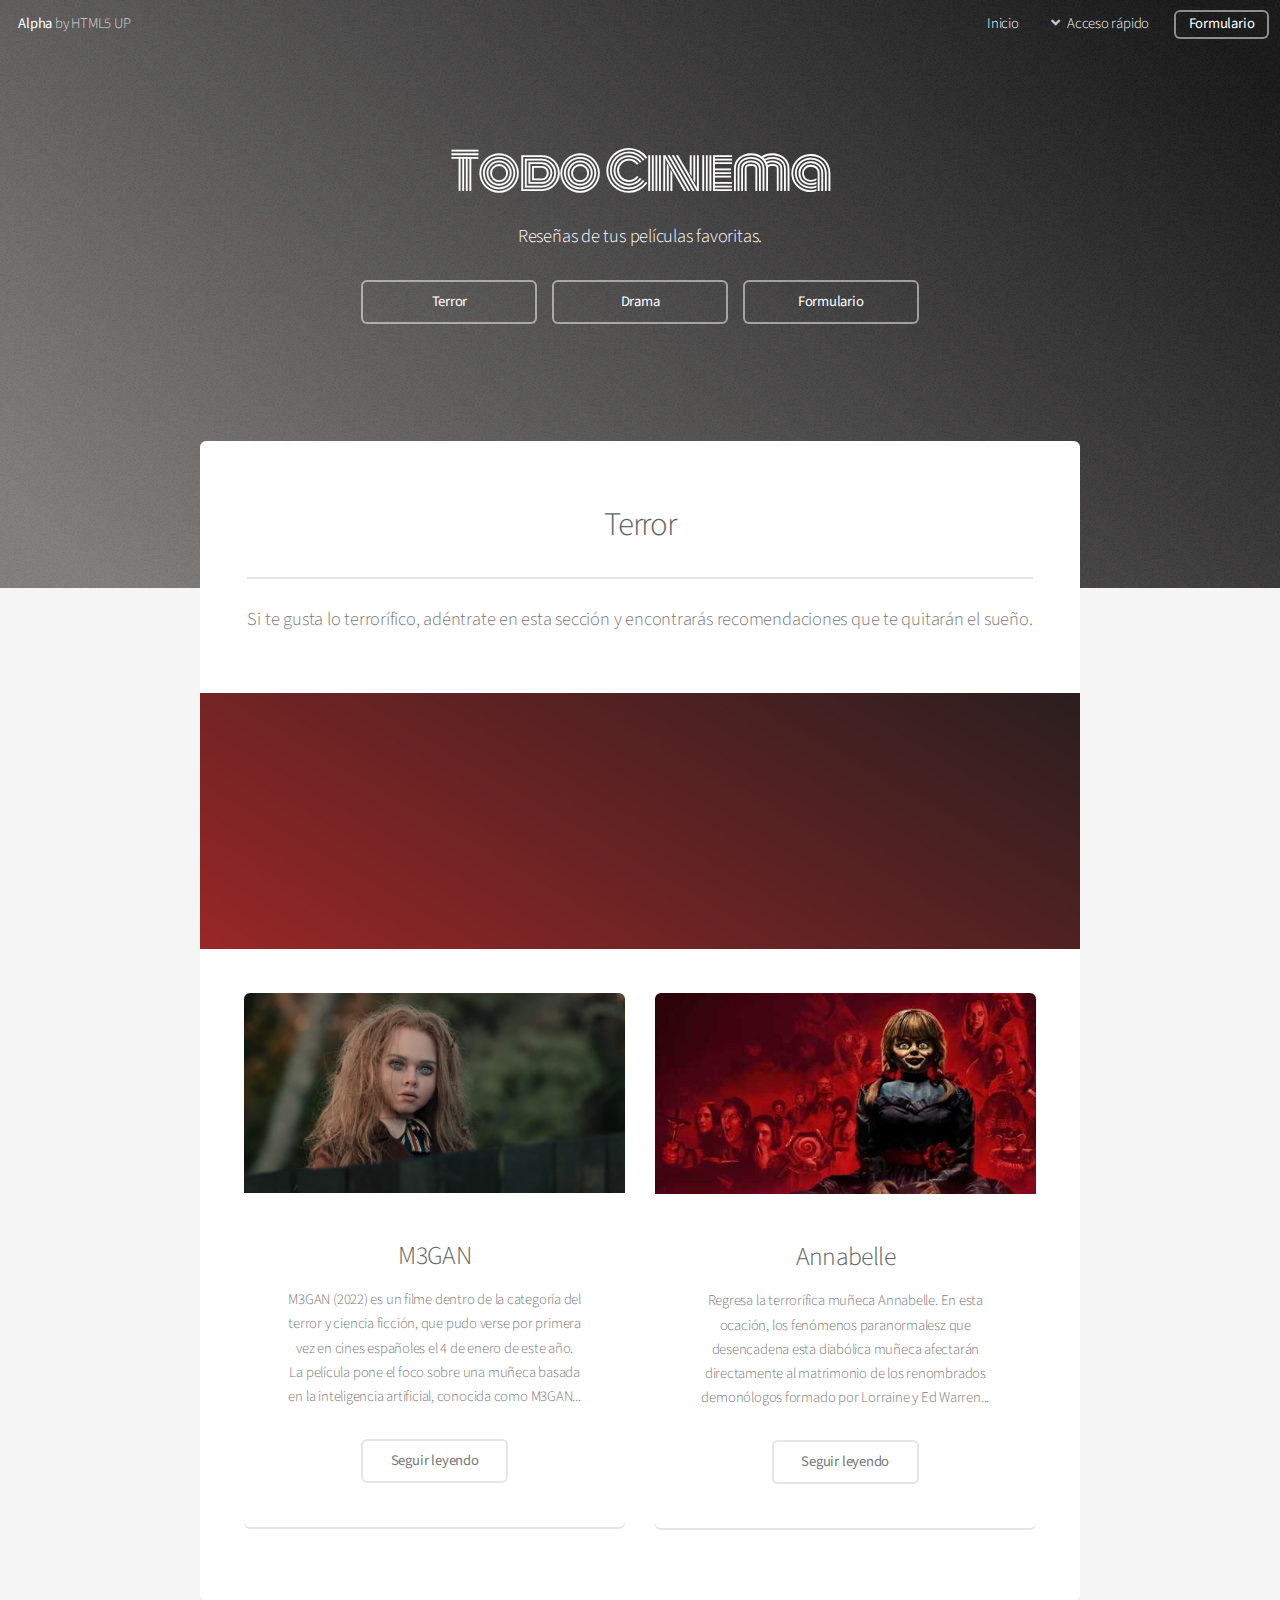
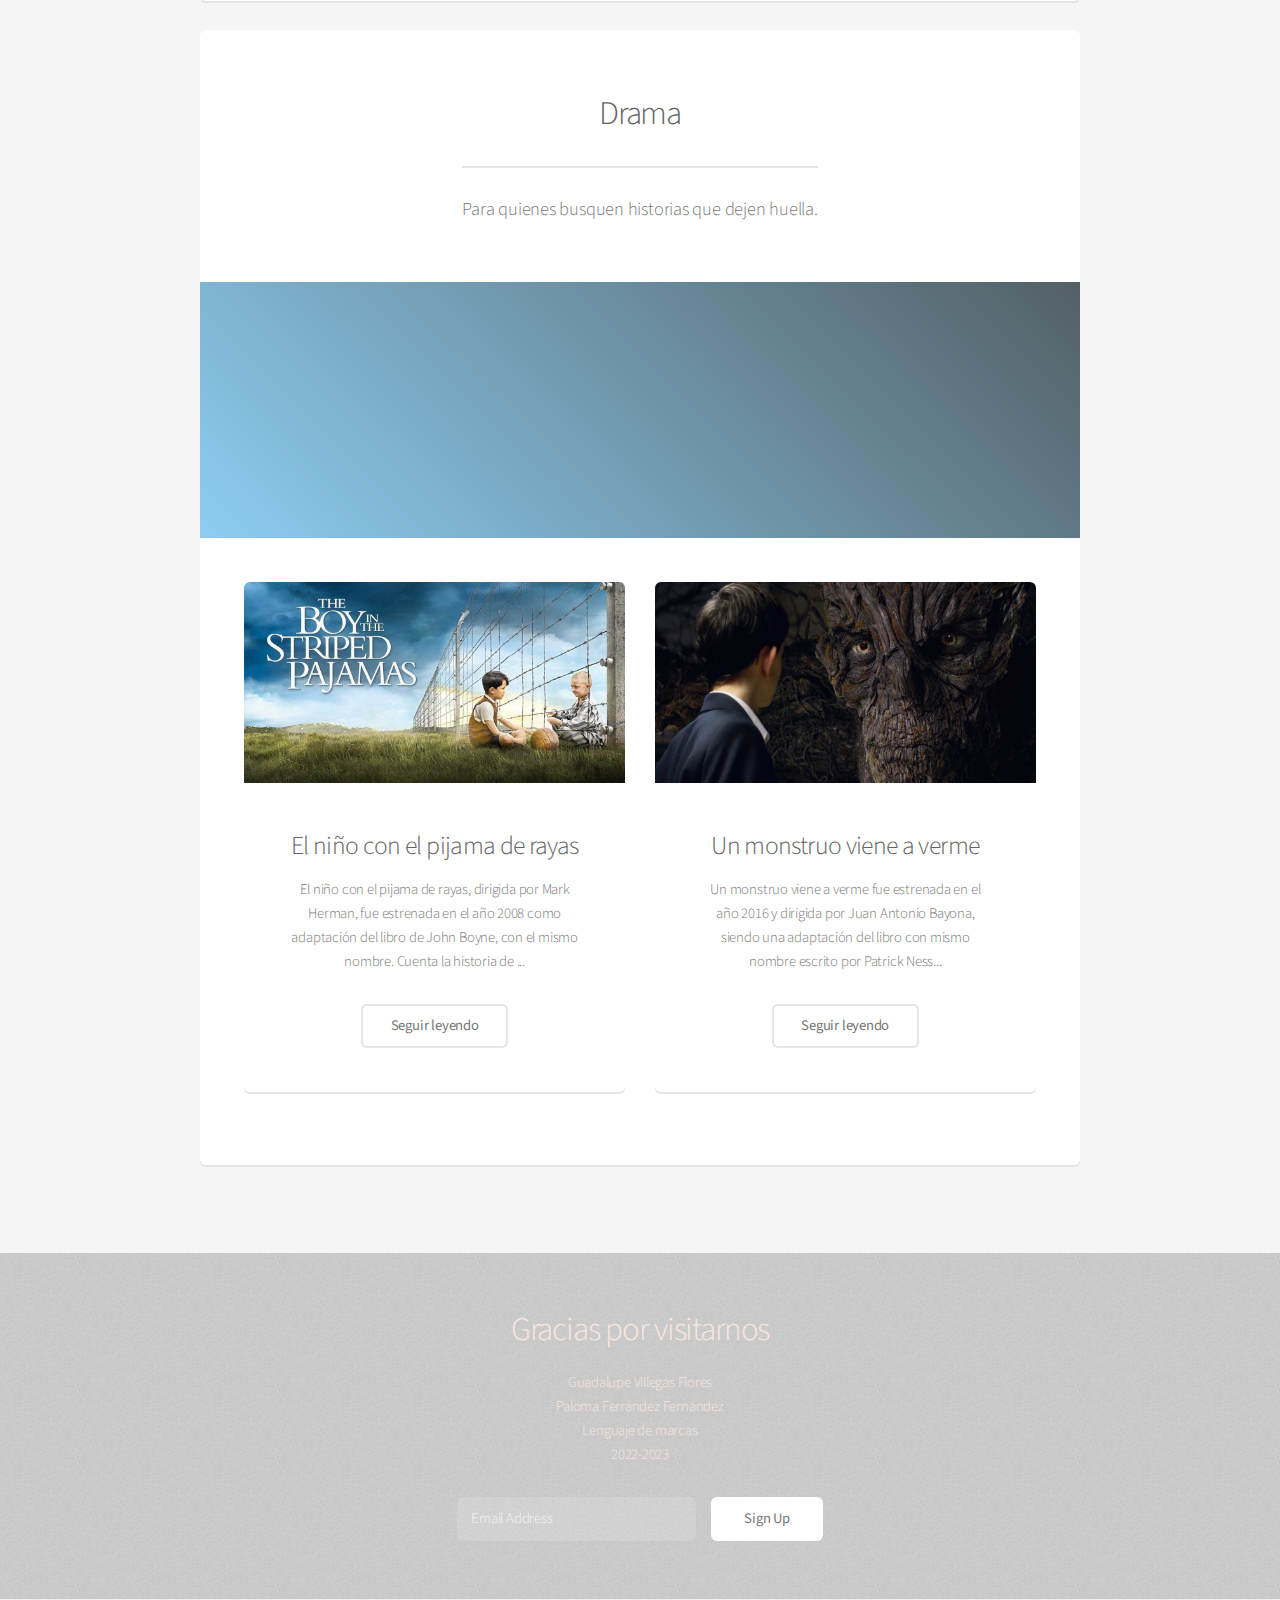
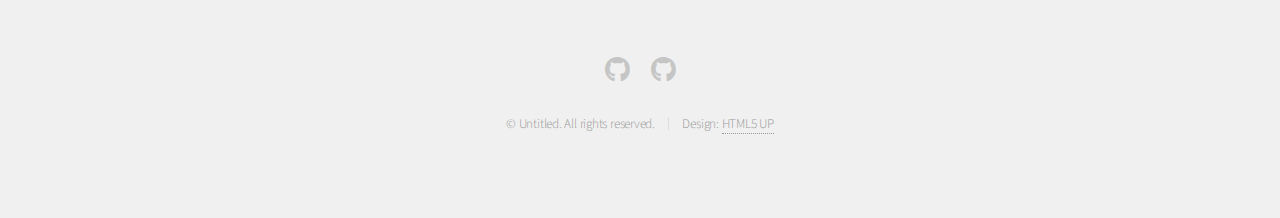
==== index.html @ 3107203b "cambio imagenes secciones" ====
<!DOCTYPE HTML>
<!--
	Alpha by HTML5 UP
	html5up.net | @ajlkn
	Free for personal and commercial use under the CCA 3.0 license (html5up.net/license)
-->
<html>
	<head>
		<title>Todo Cinema</title>
		<meta charset="utf-8" />
		<meta name="viewport" content="width=device-width, initial-scale=1, user-scalable=no" />
		<link rel="stylesheet" href="assets/css/main.css" />
		<link href="https://fonts.googleapis.com/css2?family=Monoton&display=swap" rel="stylesheet">
	</head>
	<body class="landing is-preload">
		<div id="page-wrapper">

			<!-- Header -->
				<header id="header" class="alt">
					<h1><a href="index.html">Alpha</a> by HTML5 UP</h1>
					<nav id="nav">
						<ul>
							<li><a href="index.html">Inicio</a></li>
							<li>
								<a href="#" class="icon solid fa-angle-down">Acceso rápido</a>
								<ul>
									<li>
										<a href="#">Terror</a>
										<ul>
											<li><a href="noticia1.html">M3gan</a></li>
											<li><a href="noticia2.html">Anabelle</a></li>
										</ul>
									</li>
									<li>
										<a href="#">Drama</a>
										<ul>
											<li><a href="noticia3.html">El niño con el ...</a></li>
											<li><a href="noticia4.html">Un monstruo viene ...</a></li>
										</ul>
									</li>
								</ul>
							</li>
							<li><a href="formulario.html" class="button">Formulario</a></li>
						</ul>
					</nav>
				</header>

			<!-- Banner -->
				<section id="banner">
					<h2>Todo Cinema</h2>
					<p>Reseñas de tus películas favoritas.</p>
					<ul class="actions special">
						<li><a href="index.html#idTerror" class="button">Terror</a></li>
						<li><a href="index.html#idDrama" class="button">Drama</a></li>
						<li><a href="formulario.html" class="button">Formulario</a></li>
					</ul>
				</section>

			<!-- Main -->
				<section id="main" class="container">

					<section class="box special">
						<header class="major">
							<h2 id="idTerror">Terror</h2>
							<p>Si te gusta lo terrorífico, adéntrate en esta sección y encontrarás 
								recomendaciones que te quitarán el sueño.</p>
						</header>
						<span class="image featured"><img src="images/terror1.jpg" alt="" /></span>

						<div class="row">
							<div class="col-6 col-12-narrower">
	
								<section class="box special">
									<span class="image featured"><img src="images/megan.png" alt="" /></span>
									<h3>M3GAN</h3>
									<p>M3GAN (2022) es un filme dentro de la categoría del terror y ciencia ficción, que pudo verse por primera vez en cines españoles el 4 de enero de este año.
									La película pone el foco sobre una muñeca basada en la inteligencia artificial, conocida como M3GAN... </p>
									<ul class="actions special">
										<li><a href="./noticia1.html" class="button alt">Seguir leyendo</a></li>
									</ul>
								</section>
	
							</div>
							<div class="col-6 col-12-narrower">
	
								<section class="box special">
									<span class="image featured"><img src="images/Annabelle-Vuelve-a-Casa1.jpg" alt="" /></span>
									<h3>Annabelle</h3>
									<p>Regresa la terrorífica muñeca Annabelle. En esta ocación, los fenómenos paranormalesz que desencadena esta diabólica muñeca
	
										afectarán directamente al matrimonio de los renombrados demonólogos formado por Lorraine y Ed Warren...</p>
									<ul class="actions special">
										<li><a href="noticia2.html" class="button alt">Seguir leyendo</a></li>
									</ul>
								</section>
	
							</div>
						</div>

					</section>
					
					

					<section class="box special">
						<header class="major">
							<h2 id="idDrama">Drama</h2>
							<p>Para quienes busquen historias que dejen huella.</p>
						</header>
						<span class="image featured"><img src="images/drama1.jpg" alt="" /></span>
	
							<div class="row">
								<div class="col-6 col-12-narrower">
		
									<section class="box special">
										<span class="image featured"><img src="images/pijama.jpg" alt="" /></span>
										<h3>El niño con el pijama de rayas</h3>
										<p>El niño con el pijama de rayas, dirigida por Mark Herman, fue estrenada en el año 2008 como
									    adaptación del libro de John Boyne, con el mismo nombre. Cuenta la historia de ...</p>
										<ul class="actions special">
											<li><a href="noticia3.html" class="button alt">Seguir leyendo</a></li>
										</ul>
									</section>
		
								</div>
								<div class="col-6 col-12-narrower">
		
									<section class="box special">
										<span class="image featured"><img src="images/monstruo.jpg" alt="" /></span>
										<h3>Un monstruo viene a verme</h3>
										<p>Un monstruo viene a verme fue estrenada en el año 2016 y dirigida por Juan Antonio Bayona, siendo una adaptación
											del libro con mismo nombre escrito por Patrick Ness...</p>
										<ul class="actions special">
											<li><a href="noticia4.html" class="button alt">Seguir leyendo</a></li>
										</ul>
									</section>
		
								</div>
							</div>
	
					</section>
						
					<!--
					<section class="box special features">
							<div class="features-row">
								<section>
									<span class="icon solid major fa-bolt accent2"></span>
									<h3>Magna etiam</h3>
									<p>Integer volutpat ante et accumsan commophasellus sed aliquam feugiat lorem aliquet ut enim rutrum phasellus iaculis accumsan dolore magna aliquam veroeros.</p>
								</section>
								<section>
									<span class="icon solid major fa-chart-area accent3"></span>
									<h3>Ipsum dolor</h3>
									<p>Integer volutpat ante et accumsan commophasellus sed aliquam feugiat lorem aliquet ut enim rutrum phasellus iaculis accumsan dolore magna aliquam veroeros.</p>
								</section>
							</div>
							<div class="features-row">
								<section>
									<span class="icon solid major fa-cloud accent4"></span>
									<h3>Sed feugiat</h3>
									<p>Integer volutpat ante et accumsan commophasellus sed aliquam feugiat lorem aliquet ut enim rutrum phasellus iaculis accumsan dolore magna aliquam veroeros.</p>
								</section>
								<section>
									<span class="icon solid major fa-lock accent5"></span>
									<h3>Enim phasellus</h3>
									<p>Integer volutpat ante et accumsan commophasellus sed aliquam feugiat lorem aliquet ut enim rutrum phasellus iaculis accumsan dolore magna aliquam veroeros.</p>
								</section>
							</div>
					</section>
	
					
					<section class="box special features">
						<div class="features-row">
							<section>
								<span class="icon solid major fa-bolt accent2"></span>
								<h3>Magna etiam</h3>
								<p>Integer volutpat ante et accumsan commophasellus sed aliquam feugiat lorem aliquet ut enim rutrum phasellus iaculis accumsan dolore magna aliquam veroeros.</p>
							</section>
							<section>
								<span class="icon solid major fa-chart-area accent3"></span>
								<h3>Ipsum dolor</h3>
								<p>Integer volutpat ante et accumsan commophasellus sed aliquam feugiat lorem aliquet ut enim rutrum phasellus iaculis accumsan dolore magna aliquam veroeros.</p>
							</section>
						</div>
						<div class="features-row">
							<section>
								<span class="icon solid major fa-cloud accent4"></span>
								<h3>Sed feugiat</h3>
								<p>Integer volutpat ante et accumsan commophasellus sed aliquam feugiat lorem aliquet ut enim rutrum phasellus iaculis accumsan dolore magna aliquam veroeros.</p>
							</section>
							<section>
								<span class="icon solid major fa-lock accent5"></span>
								<h3>Enim phasellus</h3>
								<p>Integer volutpat ante et accumsan commophasellus sed aliquam feugiat lorem aliquet ut enim rutrum phasellus iaculis accumsan dolore magna aliquam veroeros.</p>
							</section>
						</div>
					</section>
				-->
				</section>

			<!-- CTA -->
				<section id="cta">

					<h2>Gracias por visitarnos</h2>
					<p>Guadalupe Villegas Flores<br>
						Paloma Ferrández Fernández<br>
						Lenguaje de marcas<br>
						2022-2023
					</p>

					<form name="cta" action="mailto:pferfer@g.educaand.es" method="post" target="_self" enctype="text/plain">
						<div class="row gtr-50 gtr-uniform">
							<div class="col-8 col-12-mobilep">
								<input type="email" name="email" id="email" placeholder="Email Address" />
							</div>
							<div class="col-4 col-12-mobilep">
								<input type="submit" value="Sign Up" class="fit" />
							</div>
						</div>
					</form>

				</section>

			<!-- Footer -->
				<footer id="footer">
					<ul class="icons">
						<!--
						<li><a href="#" class="icon brands fa-twitter"><span class="label">Twitter</span></a></li>
						<li><a href="#" class="icon brands fa-facebook-f"><span class="label">Facebook</span></a></li>
						<li><a href="#" class="icon brands fa-instagram"><span class="label">Instagram</span></a></li>-->
						<li><a href="https://github.com/guavilflo" class="icon brands fa-github"><span class="label">Github</span></a></li>
						<li><a href="https://github.com/palferfer" class="icon brands fa-github"><span class="label">Github</span></a></li>
						<!--
						<li><a href="#" class="icon brands fa-dribbble"><span class="label">Dribbble</span></a></li>
						<li><a href="#" class="icon brands fa-google-plus"><span class="label">Google+</span></a></li>-->					</ul>
					<ul class="copyright">
						<li>&copy; Untitled. All rights reserved.</li><li>Design: <a href="http://html5up.net">HTML5 UP</a></li>
					</ul>
				</footer>

		</div>

		<!-- Scripts -->
			<script src="assets/js/jquery.min.js"></script>
			<script src="assets/js/jquery.dropotron.min.js"></script>
			<script src="assets/js/jquery.scrollex.min.js"></script>
			<script src="assets/js/browser.min.js"></script>
			<script src="assets/js/breakpoints.min.js"></script>
			<script src="assets/js/util.js"></script>
			<script src="assets/js/main.js"></script>

	</body>
</html>
---- assets/css/main.css ----
@import url("fontawesome-all.min.css");
@import url("https://fonts.googleapis.com/css?family=Source+Sans+Pro:300,400,300italic,400italic");

/*
	Alpha by HTML5 UP
	html5up.net | @ajlkn
	Free for personal and commercial use under the CCA 3.0 license (html5up.net/license)
*/

/* Reset */

/* Based on meyerweb.com/eric/tools/css/reset (v2.0 | 20110126 | License: public domain) */

	html, body, div, span, applet, object,
	iframe, h1, h2, h3, h4, h5, h6, p, blockquote,
	pre, a, abbr, acronym, address, big, cite,
	code, del, dfn, em, img, ins, kbd, q, s, samp,
	small, strike, strong, sub, sup, tt, var, b,
	u, i, center, dl, dt, dd, ol, ul, li, fieldset,
	form, label, legend, table, caption, tbody,
	tfoot, thead, tr, th, td, article, aside,
	canvas, details, embed, figure, figcaption,
	footer, header, hgroup, menu, nav, output, ruby,
	section, summary, time, mark, audio, video {
		margin: 0;
		padding: 0;
		border: 0;
		font-size: 100%;
		font: inherit;
		vertical-align: baseline;
	}

	article, aside, details, figcaption, figure,
	footer, header, hgroup, menu, nav, section {
		display: block;
	}

	body {
		line-height: 1;
	}

	ol, ul {
		list-style: none;
	}

	blockquote, q {
		quotes: none;
	}

		blockquote:before, blockquote:after, q:before, q:after {
			content: '';
			content: none;
		}

	table {
		border-collapse: collapse;
		border-spacing: 0;
	}

	body {
		-webkit-text-size-adjust: none;
	}

	mark {
		background-color: transparent;
		color: inherit;
	}

	input::-moz-focus-inner {
		border: 0;
		padding: 0;
	}

	input, select, textarea {
		-moz-appearance: none;
		-webkit-appearance: none;
		-ms-appearance: none;
		appearance: none;
	}

/* Basic */

	@-ms-viewport {
		width: device-width;
	}

	body {
		-ms-overflow-style: scrollbar;
	}

	@media screen and (max-width: 480px) {

		html, body {
			min-width: 320px;
		}

	}

	html {
		box-sizing: border-box;
	}

	*, *:before, *:after {
		box-sizing: inherit;
	}

	body {
		background: #f5f5f5;
	}

	body, input, select, textarea {
		color: #777;
		font-family: "Source Sans Pro", sans-serif;
		font-size: 16pt;
		font-weight: 300;
		line-height: 1.65em;
		letter-spacing: -0.015em;
	}

	a {
		-moz-transition: color 0.2s ease-in-out, border-bottom-color 0.2s ease-in-out;
		-webkit-transition: color 0.2s ease-in-out, border-bottom-color 0.2s ease-in-out;
		-ms-transition: color 0.2s ease-in-out, border-bottom-color 0.2s ease-in-out;
		transition: color 0.2s ease-in-out, border-bottom-color 0.2s ease-in-out;
		border-bottom: dotted 1px;
		color: #e89980;
		text-decoration: none;
	}

		a:hover {
			border-bottom-color: transparent;
		}

	strong, b {
		color: #646464;
		font-weight: 400;
	}

	em, i {
		font-style: italic;
	}

	p {
		margin: 0 0 2em 0;
	}

	h1, h2, h3, h4, h5, h6 {
		color: #646464;
		font-weight: 300;
		line-height: 1em;
		margin: 0 0 0.5em 0;
	}

		h1 a, h2 a, h3 a, h4 a, h5 a, h6 a {
			color: inherit;
			text-decoration: none;
		}

	h2 {
		font-size: 2.25em;
		line-height: 1.5em;
		letter-spacing: -0.035em;
	}

	h3 {
		font-size: 1.75em;
		line-height: 1.5em;
		letter-spacing: -0.025em;
	}

	h4 {
		font-size: 1.1em;
		line-height: 1.5em;
		letter-spacing: 0;
	}

	h5 {
		font-size: 0.9em;
		line-height: 1.5em;
		letter-spacing: 0;
	}

	h6 {
		font-size: 0.7em;
		line-height: 1.5em;
		letter-spacing: 0;
	}

	sub {
		font-size: 0.8em;
		position: relative;
		top: 0.5em;
	}

	sup {
		font-size: 0.8em;
		position: relative;
		top: -0.5em;
	}

	hr {
		border: 0;
		border-bottom: solid 2px #e5e5e5;
		margin: 2em 0;
	}

		hr.major {
			margin: 3em 0;
		}

	blockquote {
		border-left: solid 4px #e5e5e5;
		font-style: italic;
		margin: 0 0 2em 0;
		padding: 0.5em 0 0.5em 2em;
	}

	pre {
		-webkit-overflow-scrolling: touch;
		background: #f8f8f8;
		border-radius: 6px;
		border: solid 1px #e5e5e5;
		font-family: monospace;
		font-size: 0.9em;
		line-height: 1.75em;
		margin: 0 0 2em 0;
		overflow-x: auto;
		padding: 1em 1.5em;
	}

	code {
		background: #f8f8f8;
		border-radius: 6px;
		border: solid 1px #e5e5e5;
		font-family: monospace;
		font-size: 0.9em;
		margin: 0 0.25em;
		padding: 0.25em 0.65em;
	}

	.align-left {
		text-align: left;
	}

	.align-center {
		text-align: center;
	}

	.align-right {
		text-align: right;
	}

/* Row */

	.row {
		display: flex;
		flex-wrap: wrap;
		box-sizing: border-box;
		align-items: stretch;
	}

		.row > * {
			box-sizing: border-box;
		}

		.row.gtr-uniform > * > :last-child {
			margin-bottom: 0;
		}

		.row.aln-left {
			justify-content: flex-start;
		}

		.row.aln-center {
			justify-content: center;
		}

		.row.aln-right {
			justify-content: flex-end;
		}

		.row.aln-top {
			align-items: flex-start;
		}

		.row.aln-middle {
			align-items: center;
		}

		.row.aln-bottom {
			align-items: flex-end;
		}

		.row > .imp {
			order: -1;
		}

		.row > .col-1 {
			width: 8.33333%;
		}

		.row > .off-1 {
			margin-left: 8.33333%;
		}

		.row > .col-2 {
			width: 16.66667%;
		}

		.row > .off-2 {
			margin-left: 16.66667%;
		}

		.row > .col-3 {
			width: 25%;
		}

		.row > .off-3 {
			margin-left: 25%;
		}

		.row > .col-4 {
			width: 33.33333%;
		}

		.row > .off-4 {
			margin-left: 33.33333%;
		}

		.row > .col-5 {
			width: 41.66667%;
		}

		.row > .off-5 {
			margin-left: 41.66667%;
		}

		.row > .col-6 {
			width: 50%;
		}

		.row > .off-6 {
			margin-left: 50%;
		}

		.row > .col-7 {
			width: 58.33333%;
		}

		.row > .off-7 {
			margin-left: 58.33333%;
		}

		.row > .col-8 {
			width: 66.66667%;
		}

		.row > .off-8 {
			margin-left: 66.66667%;
		}

		.row > .col-9 {
			width: 75%;
		}

		.row > .off-9 {
			margin-left: 75%;
		}

		.row > .col-10 {
			width: 83.33333%;
		}

		.row > .off-10 {
			margin-left: 83.33333%;
		}

		.row > .col-11 {
			width: 91.66667%;
		}

		.row > .off-11 {
			margin-left: 91.66667%;
		}

		.row > .col-12 {
			width: 100%;
		}

		.row > .off-12 {
			margin-left: 100%;
		}

		.row.gtr-0 {
			margin-top: 0;
			margin-left: 0em;
		}

			.row.gtr-0 > * {
				padding: 0 0 0 0em;
			}

			.row.gtr-0.gtr-uniform {
				margin-top: 0em;
			}

				.row.gtr-0.gtr-uniform > * {
					padding-top: 0em;
				}

		.row.gtr-25 {
			margin-top: 0;
			margin-left: -0.5em;
		}

			.row.gtr-25 > * {
				padding: 0 0 0 0.5em;
			}

			.row.gtr-25.gtr-uniform {
				margin-top: -0.5em;
			}

				.row.gtr-25.gtr-uniform > * {
					padding-top: 0.5em;
				}

		.row.gtr-50 {
			margin-top: 0;
			margin-left: -1em;
		}

			.row.gtr-50 > * {
				padding: 0 0 0 1em;
			}

			.row.gtr-50.gtr-uniform {
				margin-top: -1em;
			}

				.row.gtr-50.gtr-uniform > * {
					padding-top: 1em;
				}

		.row {
			margin-top: 0;
			margin-left: -2em;
		}

			.row > * {
				padding: 0 0 0 2em;
			}

			.row.gtr-uniform {
				margin-top: -2em;
			}

				.row.gtr-uniform > * {
					padding-top: 2em;
				}

		.row.gtr-150 {
			margin-top: 0;
			margin-left: -3em;
		}

			.row.gtr-150 > * {
				padding: 0 0 0 3em;
			}

			.row.gtr-150.gtr-uniform {
				margin-top: -3em;
			}

				.row.gtr-150.gtr-uniform > * {
					padding-top: 3em;
				}

		.row.gtr-200 {
			margin-top: 0;
			margin-left: -4em;
		}

			.row.gtr-200 > * {
				padding: 0 0 0 4em;
			}

			.row.gtr-200.gtr-uniform {
				margin-top: -4em;
			}

				.row.gtr-200.gtr-uniform > * {
					padding-top: 4em;
				}
			
				.row figure{
					text-align: center;
				}

		@media screen and (max-width: 1680px) {

			.row {
				display: flex;
				flex-wrap: wrap;
				box-sizing: border-box;
				align-items: stretch;
			}

				.row > * {
					box-sizing: border-box;
				}

				.row.gtr-uniform > * > :last-child {
					margin-bottom: 0;
				}

				.row.aln-left {
					justify-content: flex-start;
				}

				.row.aln-center {
					justify-content: center;
				}

				.row.aln-right {
					justify-content: flex-end;
				}

				.row.aln-top {
					align-items: flex-start;
				}

				.row.aln-middle {
					align-items: center;
				}

				.row.aln-bottom {
					align-items: flex-end;
				}

				.row > .imp-wide {
					order: -1;
				}

				.row > .col-1-wide {
					width: 8.33333%;
				}

				.row > .off-1-wide {
					margin-left: 8.33333%;
				}

				.row > .col-2-wide {
					width: 16.66667%;
				}

				.row > .off-2-wide {
					margin-left: 16.66667%;
				}

				.row > .col-3-wide {
					width: 25%;
				}

				.row > .off-3-wide {
					margin-left: 25%;
				}

				.row > .col-4-wide {
					width: 33.33333%;
				}

				.row > .off-4-wide {
					margin-left: 33.33333%;
				}

				.row > .col-5-wide {
					width: 41.66667%;
				}

				.row > .off-5-wide {
					margin-left: 41.66667%;
				}

				.row > .col-6-wide {
					width: 50%;
				}

				.row > .off-6-wide {
					margin-left: 50%;
				}

				.row > .col-7-wide {
					width: 58.33333%;
				}

				.row > .off-7-wide {
					margin-left: 58.33333%;
				}

				.row > .col-8-wide {
					width: 66.66667%;
				}

				.row > .off-8-wide {
					margin-left: 66.66667%;
				}

				.row > .col-9-wide {
					width: 75%;
				}

				.row > .off-9-wide {
					margin-left: 75%;
				}

				.row > .col-10-wide {
					width: 83.33333%;
				}

				.row > .off-10-wide {
					margin-left: 83.33333%;
				}

				.row > .col-11-wide {
					width: 91.66667%;
				}

				.row > .off-11-wide {
					margin-left: 91.66667%;
				}

				.row > .col-12-wide {
					width: 100%;
				}

				.row > .off-12-wide {
					margin-left: 100%;
				}

				.row.gtr-0 {
					margin-top: 0;
					margin-left: 0em;
				}

					.row.gtr-0 > * {
						padding: 0 0 0 0em;
					}

					.row.gtr-0.gtr-uniform {
						margin-top: 0em;
					}

						.row.gtr-0.gtr-uniform > * {
							padding-top: 0em;
						}

				.row.gtr-25 {
					margin-top: 0;
					margin-left: -0.5em;
				}

					.row.gtr-25 > * {
						padding: 0 0 0 0.5em;
					}

					.row.gtr-25.gtr-uniform {
						margin-top: -0.5em;
					}

						.row.gtr-25.gtr-uniform > * {
							padding-top: 0.5em;
						}

				.row.gtr-50 {
					margin-top: 0;
					margin-left: -1em;
				}

					.row.gtr-50 > * {
						padding: 0 0 0 1em;
					}

					.row.gtr-50.gtr-uniform {
						margin-top: -1em;
					}

						.row.gtr-50.gtr-uniform > * {
							padding-top: 1em;
						}

				.row {
					margin-top: 0;
					margin-left: -2em;
				}

					.row > * {
						padding: 0 0 0 2em;
					}

					.row.gtr-uniform {
						margin-top: -2em;
					}

						.row.gtr-uniform > * {
							padding-top: 2em;
						}

				.row.gtr-150 {
					margin-top: 0;
					margin-left: -3em;
				}

					.row.gtr-150 > * {
						padding: 0 0 0 3em;
					}

					.row.gtr-150.gtr-uniform {
						margin-top: -3em;
					}

						.row.gtr-150.gtr-uniform > * {
							padding-top: 3em;
						}

				.row.gtr-200 {
					margin-top: 0;
					margin-left: -4em;
				}

					.row.gtr-200 > * {
						padding: 0 0 0 4em;
					}

					.row.gtr-200.gtr-uniform {
						margin-top: -4em;
					}

						.row.gtr-200.gtr-uniform > * {
							padding-top: 4em;
						}

		}

		@media screen and (max-width: 1280px) {

			.row {
				display: flex;
				flex-wrap: wrap;
				box-sizing: border-box;
				align-items: stretch;
			}

				.row > * {
					box-sizing: border-box;
				}

				.row.gtr-uniform > * > :last-child {
					margin-bottom: 0;
				}

				.row.aln-left {
					justify-content: flex-start;
				}

				.row.aln-center {
					justify-content: center;
				}

				.row.aln-right {
					justify-content: flex-end;
				}

				.row.aln-top {
					align-items: flex-start;
				}

				.row.aln-middle {
					align-items: center;
				}

				.row.aln-bottom {
					align-items: flex-end;
				}

				.row > .imp-normal {
					order: -1;
				}

				.row > .col-1-normal {
					width: 8.33333%;
				}

				.row > .off-1-normal {
					margin-left: 8.33333%;
				}

				.row > .col-2-normal {
					width: 16.66667%;
				}

				.row > .off-2-normal {
					margin-left: 16.66667%;
				}

				.row > .col-3-normal {
					width: 25%;
				}

				.row > .off-3-normal {
					margin-left: 25%;
				}

				.row > .col-4-normal {
					width: 33.33333%;
				}

				.row > .off-4-normal {
					margin-left: 33.33333%;
				}

				.row > .col-5-normal {
					width: 41.66667%;
				}

				.row > .off-5-normal {
					margin-left: 41.66667%;
				}

				.row > .col-6-normal {
					width: 50%;
				}

				.row > .off-6-normal {
					margin-left: 50%;
				}

				.row > .col-7-normal {
					width: 58.33333%;
				}

				.row > .off-7-normal {
					margin-left: 58.33333%;
				}

				.row > .col-8-normal {
					width: 66.66667%;
				}

				.row > .off-8-normal {
					margin-left: 66.66667%;
				}

				.row > .col-9-normal {
					width: 75%;
				}

				.row > .off-9-normal {
					margin-left: 75%;
				}

				.row > .col-10-normal {
					width: 83.33333%;
				}

				.row > .off-10-normal {
					margin-left: 83.33333%;
				}

				.row > .col-11-normal {
					width: 91.66667%;
				}

				.row > .off-11-normal {
					margin-left: 91.66667%;
				}

				.row > .col-12-normal {
					width: 100%;
				}

				.row > .off-12-normal {
					margin-left: 100%;
				}

				.row.gtr-0 {
					margin-top: 0;
					margin-left: 0em;
				}

					.row.gtr-0 > * {
						padding: 0 0 0 0em;
					}

					.row.gtr-0.gtr-uniform {
						margin-top: 0em;
					}

						.row.gtr-0.gtr-uniform > * {
							padding-top: 0em;
						}

				.row.gtr-25 {
					margin-top: 0;
					margin-left: -0.5em;
				}

					.row.gtr-25 > * {
						padding: 0 0 0 0.5em;
					}

					.row.gtr-25.gtr-uniform {
						margin-top: -0.5em;
					}

						.row.gtr-25.gtr-uniform > * {
							padding-top: 0.5em;
						}

				.row.gtr-50 {
					margin-top: 0;
					margin-left: -1em;
				}

					.row.gtr-50 > * {
						padding: 0 0 0 1em;
					}

					.row.gtr-50.gtr-uniform {
						margin-top: -1em;
					}

						.row.gtr-50.gtr-uniform > * {
							padding-top: 1em;
						}

				.row {
					margin-top: 0;
					margin-left: -2em;
				}

					.row > * {
						padding: 0 0 0 2em;
					}

					.row.gtr-uniform {
						margin-top: -2em;
					}

						.row.gtr-uniform > * {
							padding-top: 2em;
						}

				.row.gtr-150 {
					margin-top: 0;
					margin-left: -3em;
				}

					.row.gtr-150 > * {
						padding: 0 0 0 3em;
					}

					.row.gtr-150.gtr-uniform {
						margin-top: -3em;
					}

						.row.gtr-150.gtr-uniform > * {
							padding-top: 3em;
						}

				.row.gtr-200 {
					margin-top: 0;
					margin-left: -4em;
				}

					.row.gtr-200 > * {
						padding: 0 0 0 4em;
					}

					.row.gtr-200.gtr-uniform {
						margin-top: -4em;
					}

						.row.gtr-200.gtr-uniform > * {
							padding-top: 4em;
						}

		}

		@media screen and (max-width: 980px) {

			.row {
				display: flex;
				flex-wrap: wrap;
				box-sizing: border-box;
				align-items: stretch;
			}

				.row > * {
					box-sizing: border-box;
				}

				.row.gtr-uniform > * > :last-child {
					margin-bottom: 0;
				}

				.row.aln-left {
					justify-content: flex-start;
				}

				.row.aln-center {
					justify-content: center;
				}

				.row.aln-right {
					justify-content: flex-end;
				}

				.row.aln-top {
					align-items: flex-start;
				}

				.row.aln-middle {
					align-items: center;
				}

				.row.aln-bottom {
					align-items: flex-end;
				}

				.row > .imp-narrow {
					order: -1;
				}

				.row > .col-1-narrow {
					width: 8.33333%;
				}

				.row > .off-1-narrow {
					margin-left: 8.33333%;
				}

				.row > .col-2-narrow {
					width: 16.66667%;
				}

				.row > .off-2-narrow {
					margin-left: 16.66667%;
				}

				.row > .col-3-narrow {
					width: 25%;
				}

				.row > .off-3-narrow {
					margin-left: 25%;
				}

				.row > .col-4-narrow {
					width: 33.33333%;
				}

				.row > .off-4-narrow {
					margin-left: 33.33333%;
				}

				.row > .col-5-narrow {
					width: 41.66667%;
				}

				.row > .off-5-narrow {
					margin-left: 41.66667%;
				}

				.row > .col-6-narrow {
					width: 50%;
				}

				.row > .off-6-narrow {
					margin-left: 50%;
				}

				.row > .col-7-narrow {
					width: 58.33333%;
				}

				.row > .off-7-narrow {
					margin-left: 58.33333%;
				}

				.row > .col-8-narrow {
					width: 66.66667%;
				}

				.row > .off-8-narrow {
					margin-left: 66.66667%;
				}

				.row > .col-9-narrow {
					width: 75%;
				}

				.row > .off-9-narrow {
					margin-left: 75%;
				}

				.row > .col-10-narrow {
					width: 83.33333%;
				}

				.row > .off-10-narrow {
					margin-left: 83.33333%;
				}

				.row > .col-11-narrow {
					width: 91.66667%;
				}

				.row > .off-11-narrow {
					margin-left: 91.66667%;
				}

				.row > .col-12-narrow {
					width: 100%;
				}

				.row > .off-12-narrow {
					margin-left: 100%;
				}

				.row.gtr-0 {
					margin-top: 0;
					margin-left: 0em;
				}

					.row.gtr-0 > * {
						padding: 0 0 0 0em;
					}

					.row.gtr-0.gtr-uniform {
						margin-top: 0em;
					}

						.row.gtr-0.gtr-uniform > * {
							padding-top: 0em;
						}

				.row.gtr-25 {
					margin-top: 0;
					margin-left: -0.5em;
				}

					.row.gtr-25 > * {
						padding: 0 0 0 0.5em;
					}

					.row.gtr-25.gtr-uniform {
						margin-top: -0.5em;
					}

						.row.gtr-25.gtr-uniform > * {
							padding-top: 0.5em;
						}

				.row.gtr-50 {
					margin-top: 0;
					margin-left: -1em;
				}

					.row.gtr-50 > * {
						padding: 0 0 0 1em;
					}

					.row.gtr-50.gtr-uniform {
						margin-top: -1em;
					}

						.row.gtr-50.gtr-uniform > * {
							padding-top: 1em;
						}

				.row {
					margin-top: 0;
					margin-left: -2em;
				}

					.row > * {
						padding: 0 0 0 2em;
					}

					.row.gtr-uniform {
						margin-top: -2em;
					}

						.row.gtr-uniform > * {
							padding-top: 2em;
						}

				.row.gtr-150 {
					margin-top: 0;
					margin-left: -3em;
				}

					.row.gtr-150 > * {
						padding: 0 0 0 3em;
					}

					.row.gtr-150.gtr-uniform {
						margin-top: -3em;
					}

						.row.gtr-150.gtr-uniform > * {
							padding-top: 3em;
						}

				.row.gtr-200 {
					margin-top: 0;
					margin-left: -4em;
				}

					.row.gtr-200 > * {
						padding: 0 0 0 4em;
					}

					.row.gtr-200.gtr-uniform {
						margin-top: -4em;
					}

						.row.gtr-200.gtr-uniform > * {
							padding-top: 4em;
						}

		}

		@media screen and (max-width: 840px) {

			.row {
				display: flex;
				flex-wrap: wrap;
				box-sizing: border-box;
				align-items: stretch;
			}

				.row > * {
					box-sizing: border-box;
				}

				.row.gtr-uniform > * > :last-child {
					margin-bottom: 0;
				}

				.row.aln-left {
					justify-content: flex-start;
				}

				.row.aln-center {
					justify-content: center;
				}

				.row.aln-right {
					justify-content: flex-end;
				}

				.row.aln-top {
					align-items: flex-start;
				}

				.row.aln-middle {
					align-items: center;
				}

				.row.aln-bottom {
					align-items: flex-end;
				}

				.row > .imp-narrower {
					order: -1;
				}

				.row > .col-1-narrower {
					width: 8.33333%;
				}

				.row > .off-1-narrower {
					margin-left: 8.33333%;
				}

				.row > .col-2-narrower {
					width: 16.66667%;
				}

				.row > .off-2-narrower {
					margin-left: 16.66667%;
				}

				.row > .col-3-narrower {
					width: 25%;
				}

				.row > .off-3-narrower {
					margin-left: 25%;
				}

				.row > .col-4-narrower {
					width: 33.33333%;
				}

				.row > .off-4-narrower {
					margin-left: 33.33333%;
				}

				.row > .col-5-narrower {
					width: 41.66667%;
				}

				.row > .off-5-narrower {
					margin-left: 41.66667%;
				}

				.row > .col-6-narrower {
					width: 50%;
				}

				.row > .off-6-narrower {
					margin-left: 50%;
				}

				.row > .col-7-narrower {
					width: 58.33333%;
				}

				.row > .off-7-narrower {
					margin-left: 58.33333%;
				}

				.row > .col-8-narrower {
					width: 66.66667%;
				}

				.row > .off-8-narrower {
					margin-left: 66.66667%;
				}

				.row > .col-9-narrower {
					width: 75%;
				}

				.row > .off-9-narrower {
					margin-left: 75%;
				}

				.row > .col-10-narrower {
					width: 83.33333%;
				}

				.row > .off-10-narrower {
					margin-left: 83.33333%;
				}

				.row > .col-11-narrower {
					width: 91.66667%;
				}

				.row > .off-11-narrower {
					margin-left: 91.66667%;
				}

				.row > .col-12-narrower {
					width: 100%;
				}

				.row > .off-12-narrower {
					margin-left: 100%;
				}

				.row.gtr-0 {
					margin-top: 0;
					margin-left: 0em;
				}

					.row.gtr-0 > * {
						padding: 0 0 0 0em;
					}

					.row.gtr-0.gtr-uniform {
						margin-top: 0em;
					}

						.row.gtr-0.gtr-uniform > * {
							padding-top: 0em;
						}

				.row.gtr-25 {
					margin-top: 0;
					margin-left: -0.5em;
				}

					.row.gtr-25 > * {
						padding: 0 0 0 0.5em;
					}

					.row.gtr-25.gtr-uniform {
						margin-top: -0.5em;
					}

						.row.gtr-25.gtr-uniform > * {
							padding-top: 0.5em;
						}

				.row.gtr-50 {
					margin-top: 0;
					margin-left: -1em;
				}

					.row.gtr-50 > * {
						padding: 0 0 0 1em;
					}

					.row.gtr-50.gtr-uniform {
						margin-top: -1em;
					}

						.row.gtr-50.gtr-uniform > * {
							padding-top: 1em;
						}

				.row {
					margin-top: 0;
					margin-left: -2em;
				}

					.row > * {
						padding: 0 0 0 2em;
					}

					.row.gtr-uniform {
						margin-top: -2em;
					}

						.row.gtr-uniform > * {
							padding-top: 2em;
						}

				.row.gtr-150 {
					margin-top: 0;
					margin-left: -3em;
				}

					.row.gtr-150 > * {
						padding: 0 0 0 3em;
					}

					.row.gtr-150.gtr-uniform {
						margin-top: -3em;
					}

						.row.gtr-150.gtr-uniform > * {
							padding-top: 3em;
						}

				.row.gtr-200 {
					margin-top: 0;
					margin-left: -4em;
				}

					.row.gtr-200 > * {
						padding: 0 0 0 4em;
					}

					.row.gtr-200.gtr-uniform {
						margin-top: -4em;
					}

						.row.gtr-200.gtr-uniform > * {
							padding-top: 4em;
						}

		}

		@media screen and (max-width: 736px) {

			.row {
				display: flex;
				flex-wrap: wrap;
				box-sizing: border-box;
				align-items: stretch;
			}

				.row > * {
					box-sizing: border-box;
				}

				.row.gtr-uniform > * > :last-child {
					margin-bottom: 0;
				}

				.row.aln-left {
					justify-content: flex-start;
				}

				.row.aln-center {
					justify-content: center;
				}

				.row.aln-right {
					justify-content: flex-end;
				}

				.row.aln-top {
					align-items: flex-start;
				}

				.row.aln-middle {
					align-items: center;
				}

				.row.aln-bottom {
					align-items: flex-end;
				}

				.row > .imp-mobile {
					order: -1;
				}

				.row > .col-1-mobile {
					width: 8.33333%;
				}

				.row > .off-1-mobile {
					margin-left: 8.33333%;
				}

				.row > .col-2-mobile {
					width: 16.66667%;
				}

				.row > .off-2-mobile {
					margin-left: 16.66667%;
				}

				.row > .col-3-mobile {
					width: 25%;
				}

				.row > .off-3-mobile {
					margin-left: 25%;
				}

				.row > .col-4-mobile {
					width: 33.33333%;
				}

				.row > .off-4-mobile {
					margin-left: 33.33333%;
				}

				.row > .col-5-mobile {
					width: 41.66667%;
				}

				.row > .off-5-mobile {
					margin-left: 41.66667%;
				}

				.row > .col-6-mobile {
					width: 50%;
				}

				.row > .off-6-mobile {
					margin-left: 50%;
				}

				.row > .col-7-mobile {
					width: 58.33333%;
				}

				.row > .off-7-mobile {
					margin-left: 58.33333%;
				}

				.row > .col-8-mobile {
					width: 66.66667%;
				}

				.row > .off-8-mobile {
					margin-left: 66.66667%;
				}

				.row > .col-9-mobile {
					width: 75%;
				}

				.row > .off-9-mobile {
					margin-left: 75%;
				}

				.row > .col-10-mobile {
					width: 83.33333%;
				}

				.row > .off-10-mobile {
					margin-left: 83.33333%;
				}

				.row > .col-11-mobile {
					width: 91.66667%;
				}

				.row > .off-11-mobile {
					margin-left: 91.66667%;
				}

				.row > .col-12-mobile {
					width: 100%;
				}

				.row > .off-12-mobile {
					margin-left: 100%;
				}

				.row.gtr-0 {
					margin-top: 0;
					margin-left: 0em;
				}

					.row.gtr-0 > * {
						padding: 0 0 0 0em;
					}

					.row.gtr-0.gtr-uniform {
						margin-top: 0em;
					}

						.row.gtr-0.gtr-uniform > * {
							padding-top: 0em;
						}

				.row.gtr-25 {
					margin-top: 0;
					margin-left: -0.5em;
				}

					.row.gtr-25 > * {
						padding: 0 0 0 0.5em;
					}

					.row.gtr-25.gtr-uniform {
						margin-top: -0.5em;
					}

						.row.gtr-25.gtr-uniform > * {
							padding-top: 0.5em;
						}

				.row.gtr-50 {
					margin-top: 0;
					margin-left: -1em;
				}

					.row.gtr-50 > * {
						padding: 0 0 0 1em;
					}

					.row.gtr-50.gtr-uniform {
						margin-top: -1em;
					}

						.row.gtr-50.gtr-uniform > * {
							padding-top: 1em;
						}

				.row {
					margin-top: 0;
					margin-left: -2em;
				}

					.row > * {
						padding: 0 0 0 2em;
					}

					.row.gtr-uniform {
						margin-top: -2em;
					}

						.row.gtr-uniform > * {
							padding-top: 2em;
						}

				.row.gtr-150 {
					margin-top: 0;
					margin-left: -3em;
				}

					.row.gtr-150 > * {
						padding: 0 0 0 3em;
					}

					.row.gtr-150.gtr-uniform {
						margin-top: -3em;
					}

						.row.gtr-150.gtr-uniform > * {
							padding-top: 3em;
						}

				.row.gtr-200 {
					margin-top: 0;
					margin-left: -4em;
				}

					.row.gtr-200 > * {
						padding: 0 0 0 4em;
					}

					.row.gtr-200.gtr-uniform {
						margin-top: -4em;
					}

						.row.gtr-200.gtr-uniform > * {
							padding-top: 4em;
						}

		}

		@media screen and (max-width: 480px) {

			.row {
				display: flex;
				flex-wrap: wrap;
				box-sizing: border-box;
				align-items: stretch;
			}

				.row > * {
					box-sizing: border-box;
				}

				.row.gtr-uniform > * > :last-child {
					margin-bottom: 0;
				}

				.row.aln-left {
					justify-content: flex-start;
				}

				.row.aln-center {
					justify-content: center;
				}

				.row.aln-right {
					justify-content: flex-end;
				}

				.row.aln-top {
					align-items: flex-start;
				}

				.row.aln-middle {
					align-items: center;
				}

				.row.aln-bottom {
					align-items: flex-end;
				}

				.row > .imp-mobilep {
					order: -1;
				}

				.row > .col-1-mobilep {
					width: 8.33333%;
				}

				.row > .off-1-mobilep {
					margin-left: 8.33333%;
				}

				.row > .col-2-mobilep {
					width: 16.66667%;
				}

				.row > .off-2-mobilep {
					margin-left: 16.66667%;
				}

				.row > .col-3-mobilep {
					width: 25%;
				}

				.row > .off-3-mobilep {
					margin-left: 25%;
				}

				.row > .col-4-mobilep {
					width: 33.33333%;
				}

				.row > .off-4-mobilep {
					margin-left: 33.33333%;
				}

				.row > .col-5-mobilep {
					width: 41.66667%;
				}

				.row > .off-5-mobilep {
					margin-left: 41.66667%;
				}

				.row > .col-6-mobilep {
					width: 50%;
				}

				.row > .off-6-mobilep {
					margin-left: 50%;
				}

				.row > .col-7-mobilep {
					width: 58.33333%;
				}

				.row > .off-7-mobilep {
					margin-left: 58.33333%;
				}

				.row > .col-8-mobilep {
					width: 66.66667%;
				}

				.row > .off-8-mobilep {
					margin-left: 66.66667%;
				}

				.row > .col-9-mobilep {
					width: 75%;
				}

				.row > .off-9-mobilep {
					margin-left: 75%;
				}

				.row > .col-10-mobilep {
					width: 83.33333%;
				}

				.row > .off-10-mobilep {
					margin-left: 83.33333%;
				}

				.row > .col-11-mobilep {
					width: 91.66667%;
				}

				.row > .off-11-mobilep {
					margin-left: 91.66667%;
				}

				.row > .col-12-mobilep {
					width: 100%;
				}

				.row > .off-12-mobilep {
					margin-left: 100%;
				}

				.row.gtr-0 {
					margin-top: 0;
					margin-left: 0em;
				}

					.row.gtr-0 > * {
						padding: 0 0 0 0em;
					}

					.row.gtr-0.gtr-uniform {
						margin-top: 0em;
					}

						.row.gtr-0.gtr-uniform > * {
							padding-top: 0em;
						}

				.row.gtr-25 {
					margin-top: 0;
					margin-left: -0.5em;
				}

					.row.gtr-25 > * {
						padding: 0 0 0 0.5em;
					}

					.row.gtr-25.gtr-uniform {
						margin-top: -0.5em;
					}

						.row.gtr-25.gtr-uniform > * {
							padding-top: 0.5em;
						}

				.row.gtr-50 {
					margin-top: 0;
					margin-left: -1em;
				}

					.row.gtr-50 > * {
						padding: 0 0 0 1em;
					}

					.row.gtr-50.gtr-uniform {
						margin-top: -1em;
					}

						.row.gtr-50.gtr-uniform > * {
							padding-top: 1em;
						}

				.row {
					margin-top: 0;
					margin-left: -2em;
				}

					.row > * {
						padding: 0 0 0 2em;
					}

					.row.gtr-uniform {
						margin-top: -2em;
					}

						.row.gtr-uniform > * {
							padding-top: 2em;
						}

				.row.gtr-150 {
					margin-top: 0;
					margin-left: -3em;
				}

					.row.gtr-150 > * {
						padding: 0 0 0 3em;
					}

					.row.gtr-150.gtr-uniform {
						margin-top: -3em;
					}

						.row.gtr-150.gtr-uniform > * {
							padding-top: 3em;
						}

				.row.gtr-200 {
					margin-top: 0;
					margin-left: -4em;
				}

					.row.gtr-200 > * {
						padding: 0 0 0 4em;
					}

					.row.gtr-200.gtr-uniform {
						margin-top: -4em;
					}

						.row.gtr-200.gtr-uniform > * {
							padding-top: 4em;
						}

		}

/* Container */

	.container {
		margin: 0 auto;
		max-width: calc(100% - 5em);
		width: 60em;
	}

		.container.xsmall {
			width: 15em;
		}

		.container.small {
			width: 30em;
		}

		.container.medium {
			width: 45em;
		}

		.container.large {
			width: 75em;
		}

		.container.xlarge {
			width: 90em;
		}

		.container.max {
			width: 100%;
		}

		@media screen and (max-width: 840px) {

			.container {
				width: 100% !important;
			}

		}

		@media screen and (max-width: 736px) {

			.container {
				max-width: 100%;
			}

		}

/* Section/Article */

	section.special, article.special {
		text-align: center;
	}

	header p {
		color: #999;
		position: relative;
		margin: 0 0 1.5em 0;
		font-style: italic;
	}

	header h2 + p {
		font-size: 1.25em;
		margin-top: -1em;
		line-height: 1.5em;
	}

	header h3 + p {
		font-size: 1.1em;
		margin-top: -0.85em;
		line-height: 1.5em;
	}

	header h4 + p,
	header h5 + p,
	header h6 + p {
		font-size: 0.8em;
		margin-top: -0.5em;
		line-height: 1.5em;
	}

	header.major {
		padding: 1em 0;
		text-align: center;
	}

		header.major h2 {
			margin: 0;
		}

		header.major p {
			display: inline-block;
			border-top: solid 2px #e5e5e5;
			color: #777;
			margin: 1.5em 0 0 0;
			padding: 1.5em 0 0 0;
			font-style: normal;
		}

/* Form */

	form {
		margin: 0 0 2em 0;
	}

	label {
		color: #646464;
		display: block;
		font-size: 0.9em;
		font-weight: 300;
		margin: 0 0 1em 0;
	}

	input[type="text"],
	input[type="password"],
	input[type="email"],
	select,
	textarea {
		-moz-appearance: none;
		-webkit-appearance: none;
		-ms-appearance: none;
		appearance: none;
		background-color: #f8f8f8;
		border-radius: 6px;
		border: solid 1px #e5e5e5;
		color: inherit;
		display: block;
		outline: 0;
		padding: 0 1em;
		text-decoration: none;
		width: 100%;
	}

		input[type="text"]:invalid,
		input[type="password"]:invalid,
		input[type="email"]:invalid,
		select:invalid,
		textarea:invalid {
			box-shadow: none;
		}

		input[type="text"]:focus,
		input[type="password"]:focus,
		input[type="email"]:focus,
		select:focus,
		textarea:focus {
			border-color: #e89980;
			box-shadow: 0 0 0 2px #e89980;
		}

	select {
		background-image: url("data:image/svg+xml;charset=utf8,%3Csvg xmlns='http://www.w3.org/2000/svg' width='40' height='40' preserveAspectRatio='none' viewBox='0 0 40 40'%3E%3Cpath d='M9.4,12.3l10.4,10.4l10.4-10.4c0.2-0.2,0.5-0.4,0.9-0.4c0.3,0,0.6,0.1,0.9,0.4l3.3,3.3c0.2,0.2,0.4,0.5,0.4,0.9 c0,0.4-0.1,0.6-0.4,0.9L20.7,31.9c-0.2,0.2-0.5,0.4-0.9,0.4c-0.3,0-0.6-0.1-0.9-0.4L4.3,17.3c-0.2-0.2-0.4-0.5-0.4-0.9 c0-0.4,0.1-0.6,0.4-0.9l3.3-3.3c0.2-0.2,0.5-0.4,0.9-0.4S9.1,12.1,9.4,12.3z' fill='%23e5e5e5' /%3E%3C/svg%3E");
		background-size: 1.25em;
		background-repeat: no-repeat;
		background-position: calc(100% - 1em) center;
		height: 3em;
		padding-right: 3em;
		text-overflow: ellipsis;
	}

		select option {
			color: #777;
			background-color: #f5f5f5;
		}

		select:focus::-ms-value {
			background-color: transparent;
		}

		select::-ms-expand {
			display: none;
		}

	input[type="text"],
	input[type="password"],
	input[type="email"],
	select {
		height: 3em;
	}

	textarea {
		padding: 0.75em 1em;
	}

	input[type="checkbox"],
	input[type="radio"] {
		-moz-appearance: none;
		-webkit-appearance: none;
		-ms-appearance: none;
		appearance: none;
		display: block;
		float: left;
		margin-right: -2em;
		opacity: 0;
		width: 1em;
		z-index: -1;
	}

		input[type="checkbox"] + label,
		input[type="radio"] + label {
			text-decoration: none;
			color: #777;
			cursor: pointer;
			display: inline-block;
			font-size: 1em;
			font-weight: 300;
			padding-left: 2.55em;
			padding-right: 0.75em;
			position: relative;
		}

			input[type="checkbox"] + label:before,
			input[type="radio"] + label:before {
				-moz-osx-font-smoothing: grayscale;
				-webkit-font-smoothing: antialiased;
				display: inline-block;
				font-style: normal;
				font-variant: normal;
				text-rendering: auto;
				line-height: 1;
				text-transform: none !important;
				font-family: 'Font Awesome 5 Free';
				font-weight: 900;
			}

			input[type="checkbox"] + label:before,
			input[type="radio"] + label:before {
				background: #f8f8f8;
				border-radius: 6px;
				border: solid 1px #e5e5e5;
				content: '';
				display: inline-block;
				font-size: 0.8em;
				height: 2.25em;
				left: 0;
				line-height: 2.25em;
				position: absolute;
				text-align: center;
				top: 0;
				width: 2.25em;
			}

		input[type="checkbox"]:checked + label:before,
		input[type="radio"]:checked + label:before {
			background: #666;
			border-color: #666;
			color: #ffffff;
			content: '\f00c';
		}

		input[type="checkbox"]:focus + label:before,
		input[type="radio"]:focus + label:before {
			border-color: #e89980;
			box-shadow: 0 0 0 1px #e89980;
		}

	input[type="checkbox"] + label:before {
		border-radius: 6px;
	}

	input[type="radio"] + label:before {
		border-radius: 100%;
	}

	::-webkit-input-placeholder {
		color: #999 !important;
		opacity: 1.0;
	}

	:-moz-placeholder {
		color: #999 !important;
		opacity: 1.0;
	}

	::-moz-placeholder {
		color: #999 !important;
		opacity: 1.0;
	}

	:-ms-input-placeholder {
		color: #999 !important;
		opacity: 1.0;
	}

/* Box */

	.box {
		background: #fff;
		border-radius: 6px;
		box-shadow: 0 2px 0 0 #e5e5e5;
		margin: 0 0 2em 0;
		padding: 3em;
	}

		.box > :last-child {
			margin-bottom: 0;
		}

		.box.alt {
			background: none !important;
			border-radius: 0 !important;
			box-shadow: none !important;
			margin: 0 0 2em 0;
			padding: 0 !important;
		}

		.box.features .features-row {
			border-top: solid 2px #e5e5e5;
			position: relative;
		}

			.box.features .features-row:after {
				clear: both;
				content: '';
				display: block;
			}

			.box.features .features-row section {
				float: left;
				padding: 3em;
				width: 50%;
			}

				.box.features .features-row section :last-child {
					margin-bottom: 0;
				}

				.box.features .features-row section:nth-child(2n) {
					padding-right: 0;
				}

					.box.features .features-row section:nth-child(2n):before {
						background: #e5e5e5;
						content: '';
						display: block;
						height: 100%;
						margin-left: -3em;
						position: absolute;
						top: 0;
						width: 2px;
					}

				.box.features .features-row section:nth-child(2n-1) {
					padding-left: 0;
				}

			.box.features .features-row:first-child {
				border-top: 0;
			}

				.box.features .features-row:first-child section {
					padding-top: 0;
				}

			.box.features .features-row:last-child {
				padding-bottom: 0;
			}

				.box.features .features-row:last-child section {
					padding-bottom: 0;
				}

		.box.special {
			text-align: center;
		}

		.box .image.featured {
			border-radius: 0;
			display: block;
			margin: 3em 0 3em -3em;
			position: relative;
			width: calc(100% + 6em);
		}

			.box .image.featured img {
				border-radius: 0;
				display: block;
				width: 100%;
			}

			.box .image.featured:first-child {
				border-radius: 6px 6px 0 0;
				margin-bottom: 3em;
				margin-top: -3em;
			}

				.box .image.featured:first-child img {
					border-radius: 6px 6px 0 0;
				}

			.box .image.featured:last-child {
				border-radius: 0 0 6px 6px;
				margin-bottom: -3em;
				margin-top: 3em;
			}

				.box .image.featured:last-child img {
					border-radius: 0 0 6px 6px;
				}

/* Icon */

	.icon {
		text-decoration: none;
		border-bottom: none;
		position: relative;
	}

		.icon:before {
			-moz-osx-font-smoothing: grayscale;
			-webkit-font-smoothing: antialiased;
			display: inline-block;
			font-style: normal;
			font-variant: normal;
			text-rendering: auto;
			line-height: 1;
			text-transform: none !important;
			font-family: 'Font Awesome 5 Free';
			font-weight: 400;
		}

		.icon > .label {
			display: none;
		}

		.icon:before {
			line-height: inherit;
		}

		.icon.solid:before {
			font-weight: 900;
		}

		.icon.brands:before {
			font-family: 'Font Awesome 5 Brands';
		}

		.icon.major {
			background: #666;
			border-radius: 100%;
			color: #ffffff;
			cursor: default;
			display: inline-block;
			height: 5.5em;
			line-height: 5.5em;
			margin: 0 0 2em 0;
			width: 5.5em;
		}

			.icon.major:before {
				font-size: 2.5em;
			}

			.icon.major.accent1 {
				background: #666;
				color: #ffffff;
			}

			.icon.major.accent2 {
				background: #e89980;
				color: #ffffff;
			}

			.icon.major.accent3 {
				background: #7fcdb8;
				color: #ffffff;
			}

			.icon.major.accent4 {
				background: #90b0ba;
				color: #ffffff;
			}

			.icon.major.accent5 {
				background: #e5cb95;
				color: #ffffff;
			}

/* Image */

	.image {
		border-radius: 6px;
		border: 0;
		display: inline-block;
		position: relative;
	}

		.image img {
			border-radius: 6px;
			display: block;
		}

		.image.left {
			float: left;
			padding: 0 1.5em 1em 0;
			top: 0.25em;
		}

		.image.right {
			float: right;
			padding: 0 0 1em 1.5em;
			top: 0.25em;
		}

		.image.fit {
			display: block;
			margin: 0 0 2em 0;
			width: 100%;
		}

			.image.fit img {
				display: block;
				width: 100%;
			}

/* List */

	ol {
		list-style: decimal;
		margin: 0 0 2em 0;
		padding-left: 1.25em;
	}

		ol li {
			padding-left: 0.25em;
		}

	ul {
		list-style: disc;
		margin: 0 0 2em 0;
		padding-left: 1em;
	}

		ul li {
			padding-left: 0.5em;
		}

		ul.alt {
			list-style: none;
			padding-left: 0;
		}

			ul.alt li {
				border-top: solid 1px #e5e5e5;
				padding: 0.5em 0;
			}

				ul.alt li:first-child {
					border-top: 0;
					padding-top: 0;
				}

		ul.icons {
			cursor: default;
			list-style: none;
			padding-left: 0;
		}

			ul.icons li {
				display: inline-block;
				padding: 0 1.25em 0 0;
			}

				ul.icons li:last-child {
					padding-right: 0;
				}

				ul.icons li .icon {
					color: inherit;
				}

					ul.icons li .icon:before {
						font-size: 1.75em;
					}

	dl {
		margin: 0 0 2em 0;
	}

/* Actions */

	ul.actions {
		display: -moz-flex;
		display: -webkit-flex;
		display: -ms-flex;
		display: flex;
		cursor: default;
		list-style: none;
		margin-left: -1em;
		padding-left: 0;
	}

		ul.actions li {
			padding: 0 0 0 1em;
			vertical-align: middle;
		}

		ul.actions.special {
			-moz-justify-content: center;
			-webkit-justify-content: center;
			-ms-justify-content: center;
			justify-content: center;
			width: 100%;
			margin-left: 0;
		}

			ul.actions.special li:first-child {
				padding-left: 0;
			}

		ul.actions.stacked {
			-moz-flex-direction: column;
			-webkit-flex-direction: column;
			-ms-flex-direction: column;
			flex-direction: column;
			margin-left: 0;
		}

			ul.actions.stacked li {
				padding: 1.3em 0 0 0;
			}

				ul.actions.stacked li:first-child {
					padding-top: 0;
				}

		ul.actions.fit {
			width: calc(100% + 1em);
		}

			ul.actions.fit li {
				-moz-flex-grow: 1;
				-webkit-flex-grow: 1;
				-ms-flex-grow: 1;
				flex-grow: 1;
				-moz-flex-shrink: 1;
				-webkit-flex-shrink: 1;
				-ms-flex-shrink: 1;
				flex-shrink: 1;
				width: 100%;
			}

				ul.actions.fit li > * {
					width: 100%;
				}

			ul.actions.fit.stacked {
				width: 100%;
			}

		@media screen and (max-width: 480px) {

			ul.actions:not(.fixed) {
				-moz-flex-direction: column;
				-webkit-flex-direction: column;
				-ms-flex-direction: column;
				flex-direction: column;
				margin-left: 0;
				width: 100% !important;
			}

				ul.actions:not(.fixed) li {
					-moz-flex-grow: 1;
					-webkit-flex-grow: 1;
					-ms-flex-grow: 1;
					flex-grow: 1;
					-moz-flex-shrink: 1;
					-webkit-flex-shrink: 1;
					-ms-flex-shrink: 1;
					flex-shrink: 1;
					padding: 1em 0 0 0;
					text-align: center;
					width: 100%;
				}

					ul.actions:not(.fixed) li > * {
						width: 100%;
					}

					ul.actions:not(.fixed) li:first-child {
						padding-top: 0;
					}

					ul.actions:not(.fixed) li input[type="submit"],
					ul.actions:not(.fixed) li input[type="reset"],
					ul.actions:not(.fixed) li input[type="button"],
					ul.actions:not(.fixed) li button,
					ul.actions:not(.fixed) li .button {
						width: 100%;
					}

						ul.actions:not(.fixed) li input[type="submit"].icon:before,
						ul.actions:not(.fixed) li input[type="reset"].icon:before,
						ul.actions:not(.fixed) li input[type="button"].icon:before,
						ul.actions:not(.fixed) li button.icon:before,
						ul.actions:not(.fixed) li .button.icon:before {
							margin-left: -0.5em;
						}

		}

/* Table */

	.table-wrapper {
		-webkit-overflow-scrolling: touch;
		overflow-x: auto;
	}

	table {
		margin: 0 0 2em 0;
		width: 100%;
	}

		table tbody tr {
			border: solid 1px #e5e5e5;
			border-left: 0;
			border-right: 0;
		}

			table tbody tr:nth-child(2n + 1) {
				background-color: #f8f8f8;
			}

		table td {
			padding: 0.75em 0.75em;
		}

		table th {
			color: #646464;
			font-size: 0.9em;
			font-weight: 300;
			padding: 0 0.75em 0.75em 0.75em;
			text-align: left;
		}

		table thead {
			border-bottom: solid 2px #e5e5e5;
		}

		table tfoot {
			border-top: solid 2px #e5e5e5;
		}

		table.alt {
			border-collapse: separate;
		}

			table.alt tbody tr td {
				border: solid 1px #e5e5e5;
				border-left-width: 0;
				border-top-width: 0;
			}

				table.alt tbody tr td:first-child {
					border-left-width: 1px;
				}

			table.alt tbody tr:first-child td {
				border-top-width: 1px;
			}

			table.alt thead {
				border-bottom: 0;
			}

			table.alt tfoot {
				border-top: 0;
			}

/* Button */

	input[type="submit"],
	input[type="reset"],
	input[type="button"],
	.button {
		-moz-appearance: none;
		-webkit-appearance: none;
		-ms-appearance: none;
		appearance: none;
		-moz-transition: background-color 0.2s ease-in-out, color 0.2s ease-in-out;
		-webkit-transition: background-color 0.2s ease-in-out, color 0.2s ease-in-out;
		-ms-transition: background-color 0.2s ease-in-out, color 0.2s ease-in-out;
		transition: background-color 0.2s ease-in-out, color 0.2s ease-in-out;
		background-color: #666;
		border-radius: 6px;
		border: 0;
		color: #ffffff;
		cursor: pointer;
		display: inline-block;
		font-weight: 400;
		height: 3em;
		line-height: 3em;
		padding: 0 2em;
		text-align: center;
		text-decoration: none;
		white-space: nowrap;
	}

		input[type="submit"]:hover,
		input[type="reset"]:hover,
		input[type="button"]:hover,
		.button:hover {
			background-color: #737373;
		}

		input[type="submit"]:active,
		input[type="reset"]:active,
		input[type="button"]:active,
		.button:active {
			background-color: #595959;
		}

		input[type="submit"].icon,
		input[type="reset"].icon,
		input[type="button"].icon,
		.button.icon {
			padding-left: 1.35em;
		}

			input[type="submit"].icon:before,
			input[type="reset"].icon:before,
			input[type="button"].icon:before,
			.button.icon:before {
				margin-right: 0.5em;
			}

		input[type="submit"].fit,
		input[type="reset"].fit,
		input[type="button"].fit,
		.button.fit {
			width: 100%;
		}

		input[type="submit"].small,
		input[type="reset"].small,
		input[type="button"].small,
		.button.small {
			font-size: 0.8em;
			height: 2.7em;
			line-height: 2.7em;
		}

		input[type="submit"].large,
		input[type="reset"].large,
		input[type="button"].large,
		.button.large {
			font-size: 1.25em;
			height: 2.7em;
			line-height: 2.7em;
		}

		input[type="submit"].alt,
		input[type="reset"].alt,
		input[type="button"].alt,
		.button.alt {
			background-color: transparent;
			box-shadow: inset 0 0 0 2px #e5e5e5;
			color: #777;
		}

			input[type="submit"].alt:hover,
			input[type="reset"].alt:hover,
			input[type="button"].alt:hover,
			.button.alt:hover {
				background-color: #f8f8f8;
			}

			input[type="submit"].alt:active,
			input[type="reset"].alt:active,
			input[type="button"].alt:active,
			.button.alt:active {
				background-color: #f0f0f0;
			}

			input[type="submit"].alt.icon:before,
			input[type="reset"].alt.icon:before,
			input[type="button"].alt.icon:before,
			.button.alt.icon:before {
				color: #999;
			}

		input[type="submit"].primary,
		input[type="reset"].primary,
		input[type="button"].primary,
		.button.primary {
			background-color: #e89980;
			color: #ffffff !important;
		}

			input[type="submit"].primary:hover,
			input[type="reset"].primary:hover,
			input[type="button"].primary:hover,
			.button.primary:hover {
				background-color: #ecaa96;
			}

			input[type="submit"].primary:active,
			input[type="reset"].primary:active,
			input[type="button"].primary:active,
			.button.primary:active {
				background-color: #e4886a;
			}

		input[type="submit"].disabled, input[type="submit"]:disabled,
		input[type="reset"].disabled,
		input[type="reset"]:disabled,
		input[type="button"].disabled,
		input[type="button"]:disabled,
		.button.disabled,
		.button:disabled {
			background-color: #777 !important;
			box-shadow: inset 0 -0.15em 0 0 rgba(0, 0, 0, 0.15);
			color: #f5f5f5 !important;
			cursor: default;
			opacity: 0.25;
		}

/* Header */

	#page-wrapper {
		padding-top: 3em;
	}

	body.landing #page-wrapper {
		padding-top: 0;
	}

	@-moz-keyframes reveal-header {
		0% {
			top: -5em;
		}

		100% {
			top: 0;
		}
	}

	@-webkit-keyframes reveal-header {
		0% {
			top: -5em;
		}

		100% {
			top: 0;
		}
	}

	@-ms-keyframes reveal-header {
		0% {
			top: -5em;
		}

		100% {
			top: 0;
		}
	}

	@keyframes reveal-header {
		0% {
			top: -5em;
		}

		100% {
			top: 0;
		}
	}

	#header {
		background: #444;
		color: #bbb;
		cursor: default;
		height: 3.25em;
		left: 0;
		line-height: 3.25em;
		position: fixed;
		top: 0;
		width: 100%;
		z-index: 10000;
	}

		#header h1 {
			color: inherit;
			height: inherit;
			left: 1.25em;
			line-height: inherit;
			margin: 0;
			padding: 0;
			position: absolute;
			top: 0;
		}

			#header h1 a {
				color: #fff;
				font-weight: 400;
				border: 0;
			}

		#header nav {
			height: inherit;
			line-height: inherit;
			position: absolute;
			right: 0.75em;
			top: 0;
			vertical-align: middle;
		}

			#header nav > ul {
				list-style: none;
				margin: 0;
				padding-left: 0;
			}

				#header nav > ul > li {
					display: inline-block;
					padding-left: 0;
				}

					#header nav > ul > li > ul {
						display: none;
					}

					#header nav > ul > li a {
						display: inline-block;
						height: 2em;
						line-height: 1.95em;
						padding: 0 1em;
						border-radius: 6px;
					}

					#header nav > ul > li a:not(.button) {
						color: #fff;
						display: inline-block;
						text-decoration: none;
						border: 0;
					}

						#header nav > ul > li a:not(.button).icon:before {
							color: #999;
							margin-right: 0.5em;
						}

					#header nav > ul > li:first-child {
						margin-left: 0;
					}

					#header nav > ul > li.active a:not(.button) {
						background-color: rgba(153, 153, 153, 0.25);
					}

					#header nav > ul > li .button {
						margin: 0 0 0 0.5em;
						position: relative;
					}

		#header input[type="submit"],
		#header input[type="reset"],
		#header input[type="button"],
		#header .button {
			background-color: transparent;
			box-shadow: inset 0 0 0 2px #999;
			color: #fff;
		}

			#header input[type="submit"]:hover,
			#header input[type="reset"]:hover,
			#header input[type="button"]:hover,
			#header .button:hover {
				background-color: rgba(153, 153, 153, 0.25);
			}

			#header input[type="submit"]:active,
			#header input[type="reset"]:active,
			#header input[type="button"]:active,
			#header .button:active {
				background-color: rgba(153, 153, 153, 0.5);
			}

		#header .container {
			position: relative;
		}

			#header .container h1 {
				left: 0;
			}

			#header .container nav {
				right: 0;
			}

		#header.reveal {
			-moz-animation: reveal-header 0.5s;
			-webkit-animation: reveal-header 0.5s;
			-ms-animation: reveal-header 0.5s;
			animation: reveal-header 0.5s;
		}

		#header.alt {
			-moz-animation: none;
			-webkit-animation: none;
			-ms-animation: none;
			animation: none;
			background: none;
			color: rgba(255, 255, 255, 0.75);
			position: absolute;
		}

			#header.alt nav > ul > li a:not(.button).icon:before {
				color: rgba(255, 255, 255, 0.75);
			}

			#header.alt nav > ul > li.active a:not(.button) {
				background-color: rgba(255, 255, 255, 0.2);
			}

			#header.alt input[type="submit"],
			#header.alt input[type="reset"],
			#header.alt input[type="button"],
			#header.alt .button {
				box-shadow: inset 0 0 0 2px rgba(255, 255, 255, 0.5);
			}

				#header.alt input[type="submit"]:hover,
				#header.alt input[type="reset"]:hover,
				#header.alt input[type="button"]:hover,
				#header.alt .button:hover {
					background-color: rgba(255, 255, 255, 0.1);
				}

				#header.alt input[type="submit"]:active,
				#header.alt input[type="reset"]:active,
				#header.alt input[type="button"]:active,
				#header.alt .button:active {
					background-color: rgba(255, 255, 255, 0.2);
				}

	.dropotron {
		background: #fff;
		border-radius: 6px;
		box-shadow: 0 2px 0 0 rgba(0, 0, 0, 0.065), inset 0 -1px 0 0 #fff, inset 0 0 0 1px rgba(229, 229, 229, 0.5);
		list-style: none;
		margin: calc(-0.5em + 1px) 0 0 1px;
		padding: 0.5em 0;
		width: 11em;
	}

		.dropotron li {
			padding: 0;
		}

			.dropotron li a, .dropotron li span {
				-moz-transition: none;
				-webkit-transition: none;
				-ms-transition: none;
				transition: none;
				border: 0;
				border-top: solid 1px #f2f2f2;
				color: inherit;
				display: block;
				padding: 0.15em 1em;
			}

			.dropotron li:first-child > a, .dropotron li:first-child > span {
				border-top: 0;
			}

			.dropotron li.active > a, .dropotron li.active > span, .dropotron li:hover > a, .dropotron li:hover > span {
				background: #e89980;
				color: #ffffff;
			}

		.dropotron.level-0 {
			font-size: 0.9em;
			margin: 1em 0 0 0;
		}

			.dropotron.level-0:before {
				-moz-transform: rotate(45deg);
				-webkit-transform: rotate(45deg);
				-ms-transform: rotate(45deg);
				transform: rotate(45deg);
				background: #fff;
				border: solid 1px rgba(229, 229, 229, 0.5);
				border-bottom: 0;
				border-right: 0;
				box-shadow: -0.25em -0.125em 0.125em 0 rgba(0, 0, 0, 0.015);
				content: '';
				display: block;
				height: 0.75em;
				position: absolute;
				right: 1.25em;
				top: -0.375em;
				width: 0.75em;
				z-index: 0;
			}

/* Banner */

	#banner {
		background-attachment: scroll,							fixed;
		background-color: #666;
		background-image: url("images/overlay.png"), url("../../images/banner1.jpg");
		background-position: top left,						center center;
		background-repeat: repeat,							no-repeat;
		background-size: auto,							cover;
		color: #fff;
		padding: 12em 0 20em 0;
		text-align: center;
	}

		#banner :last-child {
			margin-bottom: 0;
		}

		#banner h2, #banner h3, #banner h4, #banner h5, #banner h6 {
			color: #fff;
		}

		#banner h2 {
			font-size: 3.5em;
			line-height: 1em;
			margin: 0 0 0.5em 0;
			padding: 0;
			font-family: 'Monoton', cursive;
		}

		#banner p {
			font-size: 1.25em;
			margin-bottom: 1.75em;
		}

		#banner input[type="submit"],
		#banner input[type="reset"],
		#banner input[type="button"],
		#banner .button {
			background-color: transparent;
			box-shadow: inset 0 0 0 2px rgba(255, 255, 255, 0.5);
			color: #fff;
			min-width: 12em;
		}

			#banner input[type="submit"]:hover,
			#banner input[type="reset"]:hover,
			#banner input[type="button"]:hover,
			#banner .button:hover {
				background-color: rgba(255, 255, 255, 0.1);
			}

			#banner input[type="submit"]:active,
			#banner input[type="reset"]:active,
			#banner input[type="button"]:active,
			#banner .button:active {
				background-color: rgba(255, 255, 255, 0.2);
			}

			#banner input[type="submit"].primary,
			#banner input[type="reset"].primary,
			#banner input[type="button"].primary,
			#banner .button.primary {
				background: #fff;
				color: #666 !important;
			}

/* Main */

	#main {
		padding: 4em 0;
	}

		#main > header {
			text-align: center;
			margin: 0 0 3em 0;
		}

			#main > header h2 {
				font-size: 2.75em;
				margin: 0;
			}

			#main > header p {
				border-top: solid 2px #e5e5e5;
				color: #777;
				display: inline-block;
				font-style: normal;
				margin: 1em 0 0 0;
				padding: 1em 0 1.25em 0;
			}

	body.landing #main {
		margin-top: -14em;
	}

/* Footer */

	#footer {
		background: #f0f0f0;
		padding: 4em 0 6em 0;
		text-align: center;
	}

		#footer .icons a {
			-moz-transition: opacity 0.2s ease-in-out;
			-webkit-transition: opacity 0.2s ease-in-out;
			-ms-transition: opacity 0.2s ease-in-out;
			transition: opacity 0.2s ease-in-out;
			opacity: 0.35;
		}

			#footer .icons a:hover {
				opacity: 0.75;
			}

		#footer .copyright {
			color: #999;
			font-size: 0.9em;
			line-height: 1em;
			margin: 2em 0 0 0;
			padding: 0;
			text-align: center;
		}

			#footer .copyright a {
				color: inherit;
			}

			#footer .copyright li {
				border-left: solid 1px #dddddd;
				display: inline-block;
				list-style: none;
				margin-left: 1em;
				padding-left: 1em;
			}

				#footer .copyright li:first-child {
					border-left: 0;
					margin-left: 0;
					padding-left: 0;
				}

/* CTA */

	#cta {
		/*background: #88817f;*/

		background-attachment: scroll,							fixed;
		background-image: url("images/overlay.png"), url("../../images/banner1.jpg");
		background-position: top left,						center center;
		background-repeat: repeat,							no-repeat;
		background-size: auto,							cover;
		color: #f9e6df;
		padding: 3.5em 0 4em 0;
		text-align: center;
	}

		#cta h2, #cta h3, #cta h4, #cta h5, #cta h6 {
			color: inherit;
		}

		#cta form {
			margin: 0 auto;
			max-width: 100%;
			width: 25em;
		}

		#cta input[type="submit"],
		#cta input[type="reset"],
		#cta input[type="button"],
		#cta .button {
			box-shadow: none;
			background: #fff;
			color: #777;
		}

		#cta input[type="text"],
		#cta input[type="password"],
		#cta input[type="email"],
		#cta select,
		#cta textarea {
			color: #ffffff;
			background: rgba(255, 255, 255, 0.15);
			border: 0;
		}

			#cta input[type="text"]:focus,
			#cta input[type="password"]:focus,
			#cta input[type="email"]:focus,
			#cta select:focus,
			#cta textarea:focus {
				box-shadow: inset 0 0 0 2px #fff;
			}

		#cta ::-webkit-input-placeholder {
			color: rgba(255, 255, 255, 0.75) !important;
		}

		#cta :-moz-placeholder {
			color: rgba(255, 255, 255, 0.75) !important;
		}

		#cta ::-moz-placeholder {
			color: rgba(255, 255, 255, 0.75) !important;
		}

		#cta :-ms-input-placeholder {
			color: rgba(255, 255, 255, 0.75) !important;
		}

		#cta .formerize-placeholder {
			color: rgba(255, 255, 255, 0.75) !important;
		}

/* Wide */

	@media screen and (max-width: 1680px) {

		/* Basic */

			body, input, select, textarea {
				font-size: 13pt;
			}

		/* Banner */

			#banner {
				padding: 10em 0 18em 0;
			}

	}

/* Normal */

	@media screen and (max-width: 1280px) {

		/* Basic */

			body, input, select, textarea {
				font-size: 11pt;
			}

		/* Header */

			.dropotron.level-0 {
				font-size: 1em;
			}

		/* Banner */

			#banner {
				background-attachment: scroll;
			}

				#banner h2 {
					font-size: 3.5em;
				}

	}

/* Narrow */

	@media screen and (max-width: 980px) {

		/* Basic */

			body, input, select, textarea {
				font-size: 11pt;
			}

	}

/* Narrower */

	#navPanel, #navButton {
		display: none;
	}

	@media screen and (max-width: 840px) {

		/* Basic */

			html, body {
				overflow-x: hidden;
			}

			body, input, select, textarea {
				font-size: 11pt;
			}

			h2 br, h3 br, h4 br, h5 br, h6 br {
				display: none;
			}

		/* Section/Article */

			header br {
				display: none;
			}

			header.major {
				padding: 0 4em;
			}

		/* Box */

			.box {
				padding: 3em 2em;
			}

				.box.features > section {
					padding: 3em 2em;
				}

				.box .image.featured {
					margin-left: -2em;
					width: calc(100% + 4em);
				}

					.box .image.featured:first-child {
						margin-bottom: 3em;
						margin-top: -3em;
					}

					.box .image.featured:last-child {
						margin-bottom: -3em;
						margin-top: 3em;
					}

		/* Header */

			#page-wrapper {
				padding-top: 0;
			}

			#header {
				display: none;
			}

		/* Banner */

		/* Nav */

			#page-wrapper {
				-moz-backface-visibility: hidden;
				-webkit-backface-visibility: hidden;
				-ms-backface-visibility: hidden;
				backface-visibility: hidden;
				-moz-transition: -moz-transform 0.5s ease;
				-webkit-transition: -webkit-transform 0.5s ease;
				-ms-transition: -ms-transform 0.5s ease;
				transition: transform 0.5s ease;
				padding-bottom: 1px;
			}

			#navButton {
				-moz-backface-visibility: hidden;
				-webkit-backface-visibility: hidden;
				-ms-backface-visibility: hidden;
				backface-visibility: hidden;
				-moz-transition: -moz-transform 0.5s ease;
				-webkit-transition: -webkit-transform 0.5s ease;
				-ms-transition: -ms-transform 0.5s ease;
				transition: transform 0.5s ease;
				display: block;
				height: 44px;
				left: 0;
				position: fixed;
				top: 0;
				width: 100%;
				z-index: 10001;
			}

				#navButton .toggle {
					text-decoration: none;
					height: 100%;
					left: 0;
					position: absolute;
					top: 0;
					width: 100%;
					border: 0;
					outline: 0;
				}

					#navButton .toggle:before {
						-moz-osx-font-smoothing: grayscale;
						-webkit-font-smoothing: antialiased;
						display: inline-block;
						font-style: normal;
						font-variant: normal;
						text-rendering: auto;
						line-height: 1;
						text-transform: none !important;
						font-family: 'Font Awesome 5 Free';
						font-weight: 900;
					}

					#navButton .toggle:before {
						background: rgba(192, 192, 192, 0.75);
						border-radius: 6px;
						color: #fff;
						content: '\f0c9';
						display: block;
						font-size: 16px;
						height: 2.25em;
						left: 0.5em;
						line-height: 2.25em;
						position: absolute;
						text-align: center;
						top: 0.5em;
						width: 3.5em;
					}

			#navPanel {
				-moz-backface-visibility: hidden;
				-webkit-backface-visibility: hidden;
				-ms-backface-visibility: hidden;
				backface-visibility: hidden;
				-moz-transform: translateX(-275px);
				-webkit-transform: translateX(-275px);
				-ms-transform: translateX(-275px);
				transform: translateX(-275px);
				-moz-transition: -moz-transform 0.5s ease;
				-webkit-transition: -webkit-transform 0.5s ease;
				-ms-transition: -ms-transform 0.5s ease;
				transition: transform 0.5s ease;
				display: block;
				height: 100%;
				left: 0;
				overflow-y: auto;
				position: fixed;
				top: 0;
				width: 275px;
				z-index: 10002;
				background: #2b2b2b;
				color: #bbb;
			}

				#navPanel .link {
					border-bottom: 0;
					border-top: solid 1px rgba(255, 255, 255, 0.05);
					color: #bbb;
					display: block;
					height: 44px;
					line-height: 44px;
					padding: 0 1em 0 1em;
					text-decoration: none;
				}

					#navPanel .link:first-child {
						border-top: 0;
					}

					#navPanel .link.depth-0 {
						color: #fff;
					}

					#navPanel .link .indent-1 {
						display: inline-block;
						width: 1em;
					}

					#navPanel .link .indent-2 {
						display: inline-block;
						width: 2em;
					}

					#navPanel .link .indent-3 {
						display: inline-block;
						width: 3em;
					}

					#navPanel .link .indent-4 {
						display: inline-block;
						width: 4em;
					}

					#navPanel .link .indent-5 {
						display: inline-block;
						width: 5em;
					}

			body.navPanel-visible #page-wrapper {
				-moz-transform: translateX(275px);
				-webkit-transform: translateX(275px);
				-ms-transform: translateX(275px);
				transform: translateX(275px);
			}

			body.navPanel-visible #navButton {
				-moz-transform: translateX(275px);
				-webkit-transform: translateX(275px);
				-ms-transform: translateX(275px);
				transform: translateX(275px);
			}

			body.navPanel-visible #navPanel {
				-moz-transform: translateX(0);
				-webkit-transform: translateX(0);
				-ms-transform: translateX(0);
				transform: translateX(0);
			}

	}

/* Mobile */

	@media screen and (max-width: 736px) {

		/* Basic */

			body, input, select, textarea {
				font-size: 11pt;
			}

			h2 {
				font-size: 1.75em;
				line-height: 1.35em;
				letter-spacing: -0.025em;
			}

			h3 {
				font-size: 1.5em;
			}

			h4 {
				font-size: 1em;
			}

		/* Section/Article */

			header.major {
				padding: 1em;
			}

				header.major h2, header.major p {
					padding-left: 0.5em;
					padding-right: 0.5em;
				}

		/* Box */

			.box {
				margin: 1em;
				overflow-x: hidden;
				padding: 2em 2em !important;
			}

				.box.features .features-row {
					border-top: 0;
					padding: 0;
				}

					.box.features .features-row section {
						border: 0;
						border-top: solid 1px #e5e5e5 !important;
						float: none;
						margin: 2em 0 0 0 !important;
						padding: 2em 0 0 0 !important;
						width: 100%;
					}

					.box.features .features-row:first-child section:first-child {
						border-top: 0 !important;
						margin-top: 0 !important;
						padding-top: 0 !important;
					}

				.box .image.featured {
					margin-left: -2em;
					width: calc(100% + 4em);
				}

					.box .image.featured:first-child {
						margin-bottom: 2em;
						margin-top: -2em;
					}

					.box .image.featured:last-child {
						margin-bottom: -2em;
						margin-top: 2em;
					}

		/* Banner */

			#banner {
				padding: 4em 0;
			}

				#banner h2 {
					font-size: 2.25em;
				}

				#banner p {
					font-size: 1.25em;
				}

		/* Main */

			#main {
				padding: 4em 0 0 0;
			}

				#main > header {
					margin: 0 2em 1.5em 2em;
				}

					#main > header h2 {
						font-size: 2em;
					}

					#main > header p {
						font-size: 1em;
						padding-bottom: 1em;
					}

			body.landing #main {
				padding: 0;
				margin-top: 0;
			}

		/* Footer */

			#footer {
				padding: 4em 0;
			}

				#footer .copyright li {
					border-left: 0;
					display: block;
					line-height: 2em;
					margin-left: 0;
					padding-left: 0;
				}

	}

/* Mobile (Portrait) */

	@media screen and (max-width: 480px) {

		/* Basic */

			html, body {
				min-width: 320px;
			}

			body, input, select, textarea {
				font-size: 11pt;
			}

		/* Section/Article */

			header.major {
				padding: 0;
			}

		/* List */

			ul.actions {
				margin: 0 0 2em 0;
			}

				ul.actions li {
					display: block;
					padding: 1em 0 0 0;
					text-align: center;
					width: 100%;
				}

					ul.actions li:first-child {
						padding-top: 0;
					}

					ul.actions li > * {
						width: 100%;
						margin: 0 !important;
					}

						ul.actions li > *.icon:before {
							margin-left: -2em;
						}

				ul.actions.small li {
					padding: 0.5em 0 0 0;
				}

					ul.actions.small li:first-child {
						padding-top: 0;
					}

		/* Box */

			.box {
				border-radius: 0;
				box-shadow: none;
				margin: 1em 0 0 0;
				padding: 3em 1em !important;
			}

				.box.features .features-row section {
					margin: 3em 0 0 0 !important;
					padding: 3em 0 0 0 !important;
				}

				.box .image.featured {
					border-radius: 0;
					margin-left: -1em;
					width: calc(100% + 2em);
				}

					.box .image.featured img {
						border-radius: 0 !important;
					}

					.box .image.featured:first-child {
						margin-bottom: 3em;
						margin-top: -3em;
					}

					.box .image.featured:last-child {
						margin-bottom: -3em;
						margin-top: 3em;
					}

		/* Banner */

			#banner {
				padding: 5em 3em 4em 3em;
			}

		/* Main */

			#main > .box:first-child {
				margin-top: 0;
			}

		/* CTA */

			#cta {
				padding: 2.5em 1em 3em 1em;
			}

	}
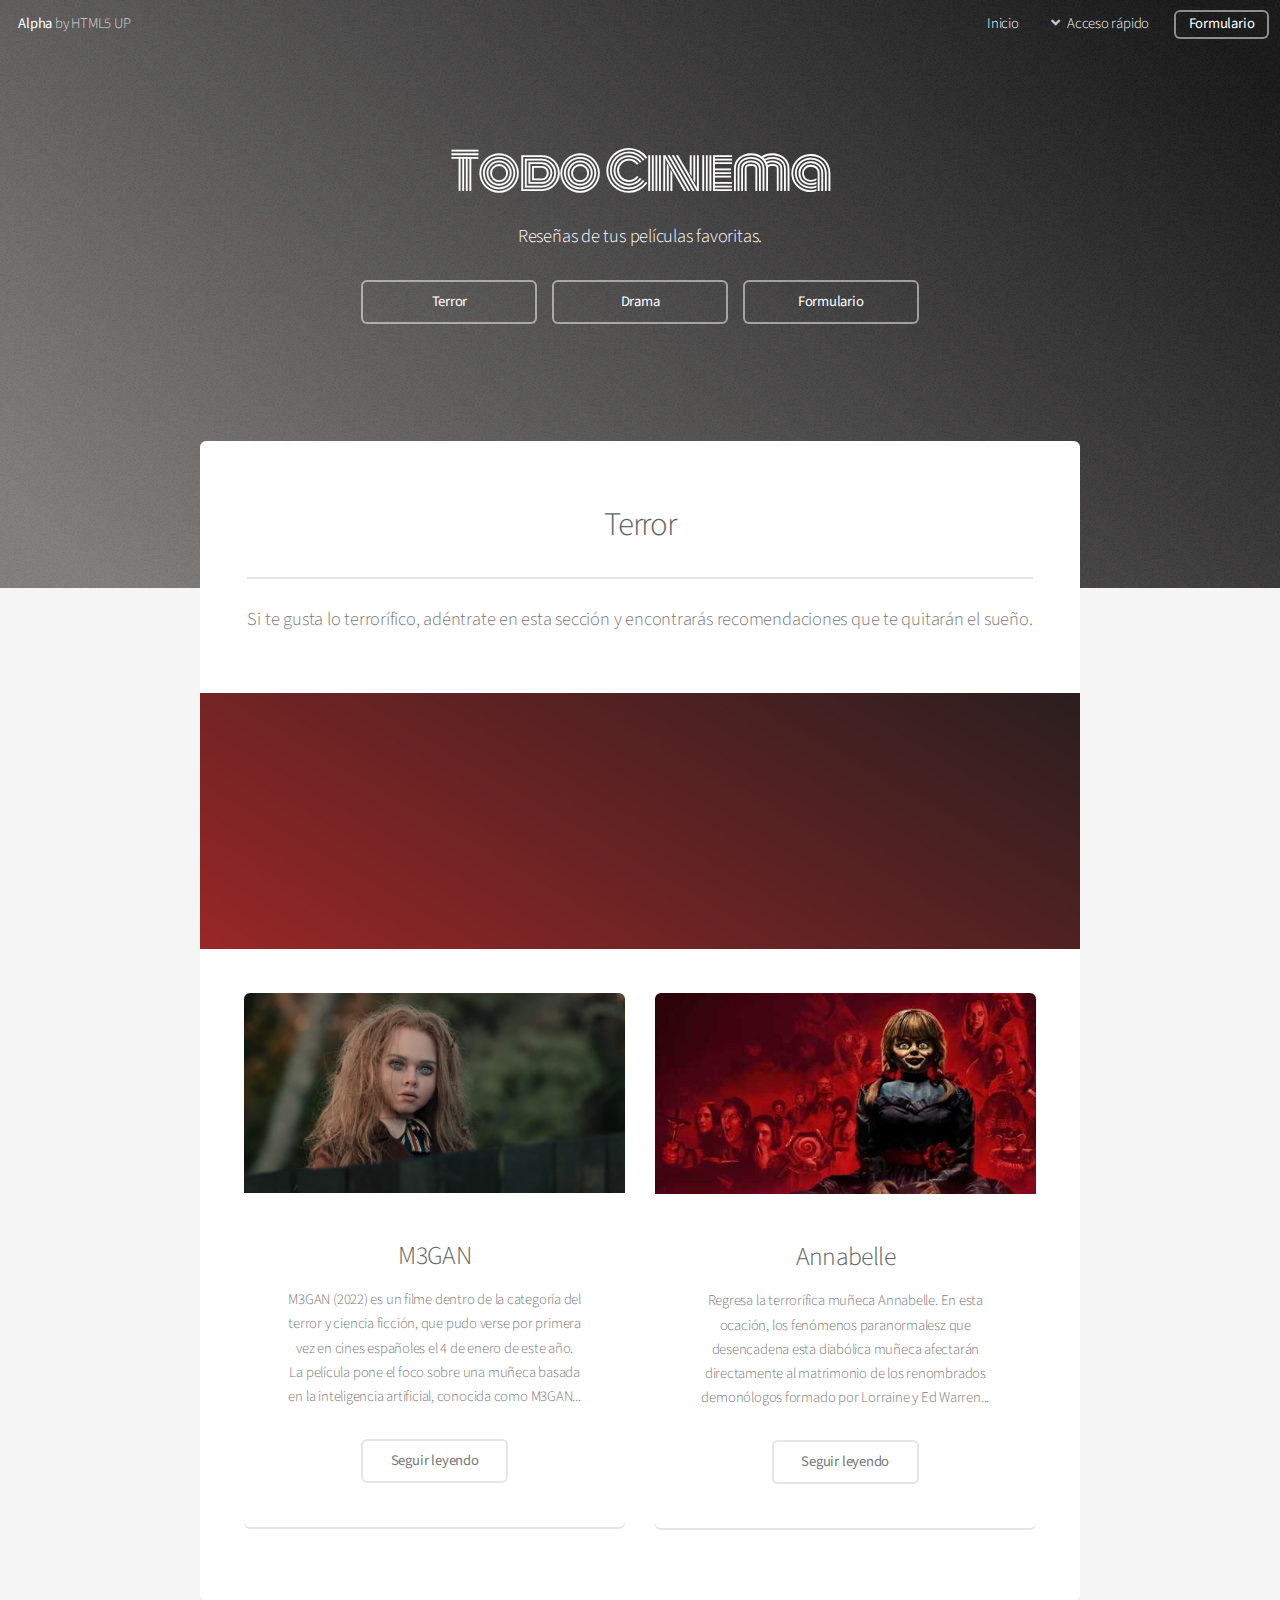
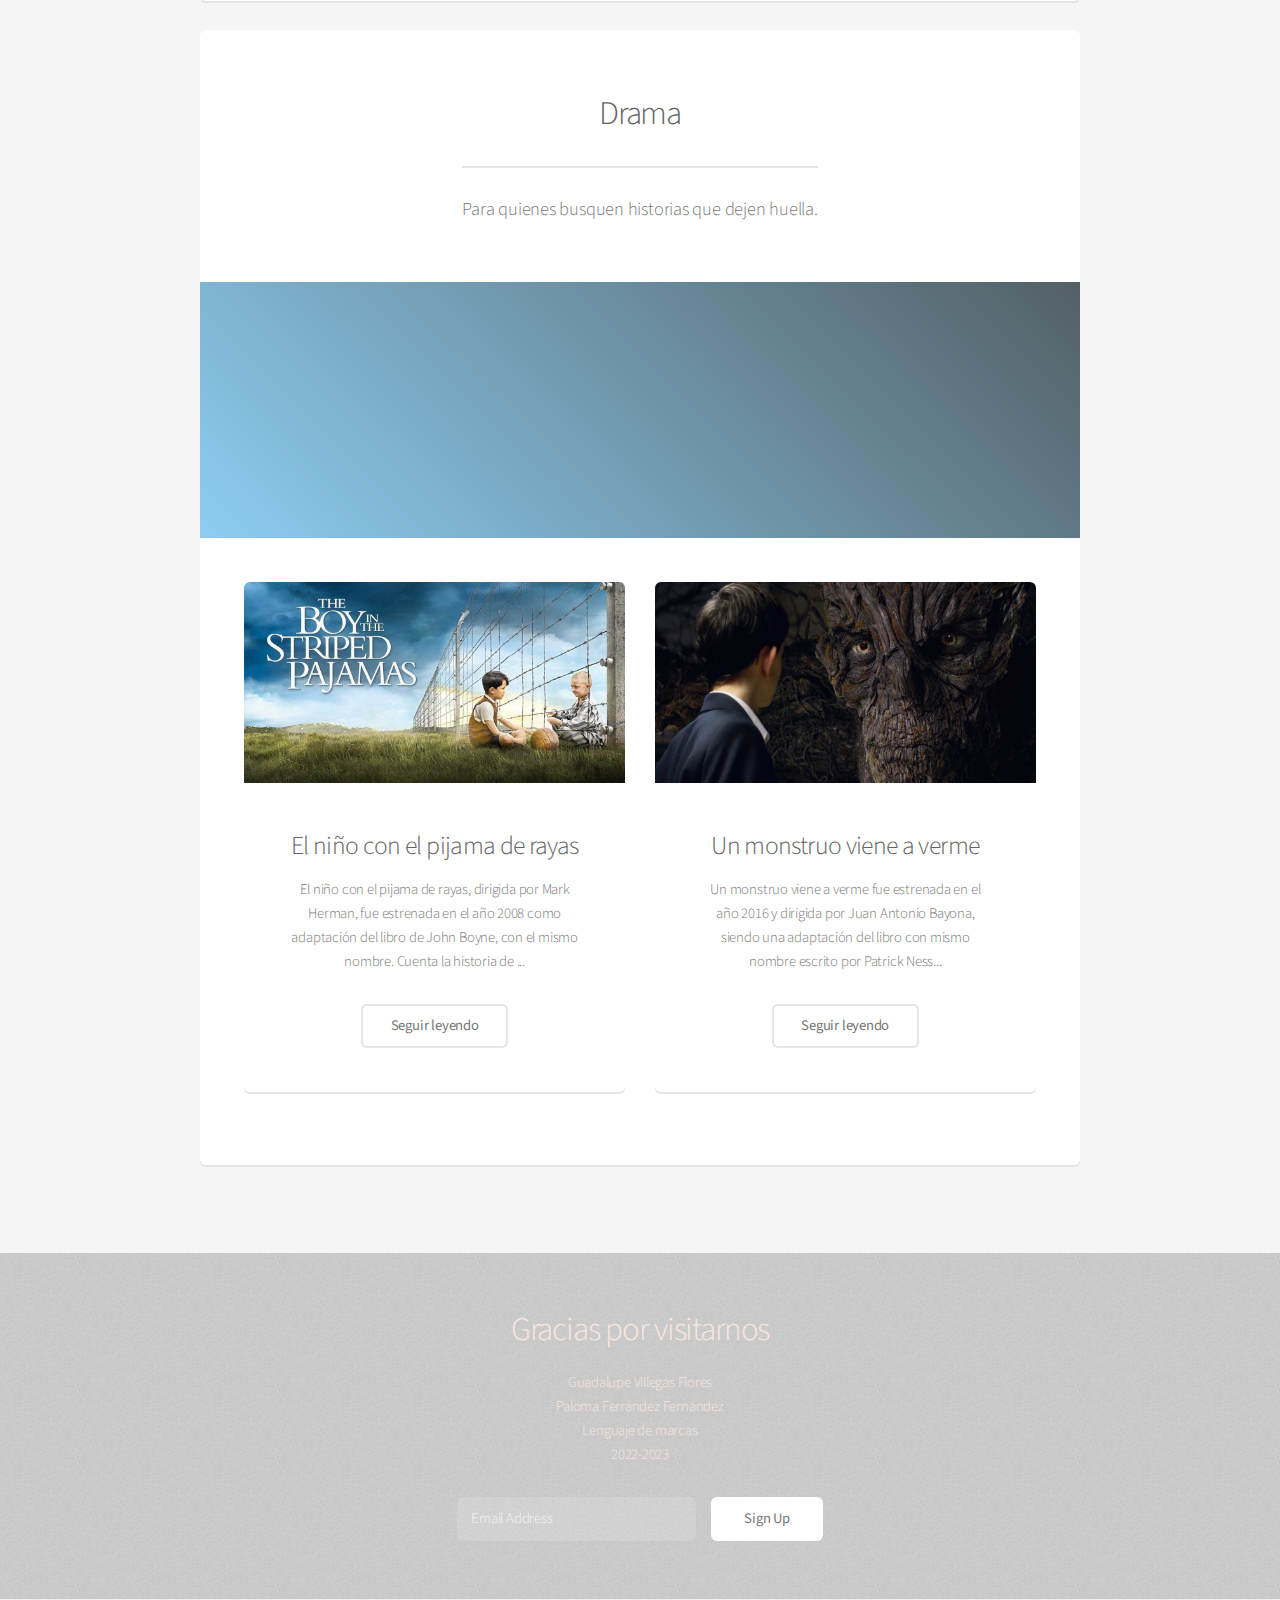
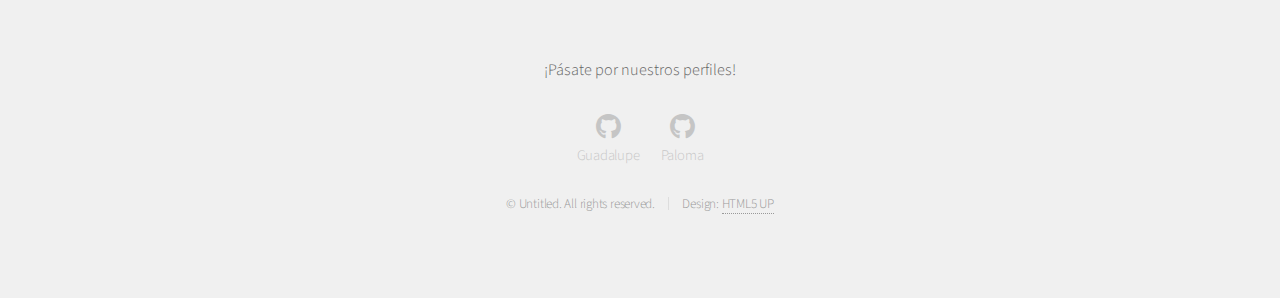
==== commit a2fe643d: "detallitos" ====
--- a/index.html
+++ b/index.html
@@ -10,6 +10,7 @@
 		<meta charset="utf-8" />
 		<meta name="viewport" content="width=device-width, initial-scale=1, user-scalable=no" />
 		<link rel="stylesheet" href="assets/css/main.css" />
+		<link rel="icon" href="images/claqueta-de-cine.png" type="image/png" size="16x16">
 		<link href="https://fonts.googleapis.com/css2?family=Monoton&display=swap" rel="stylesheet">
 	</head>
 	<body class="landing is-preload">
@@ -222,13 +223,27 @@
 
 			<!-- Footer -->
 				<footer id="footer">
+					<h4>¡Pásate por nuestros perfiles!</h4><br>
 					<ul class="icons">
 						<!--
 						<li><a href="#" class="icon brands fa-twitter"><span class="label">Twitter</span></a></li>
 						<li><a href="#" class="icon brands fa-facebook-f"><span class="label">Facebook</span></a></li>
 						<li><a href="#" class="icon brands fa-instagram"><span class="label">Instagram</span></a></li>-->
-						<li><a href="https://github.com/guavilflo" class="icon brands fa-github"><span class="label">Github</span></a></li>
-						<li><a href="https://github.com/palferfer" class="icon brands fa-github"><span class="label">Github</span></a></li>
+						<li>
+							<a href="https://github.com/guavilflo" class="icon brands fa-github" title="https://github.com/guavilflo">
+								<figure>
+									<span class="label">Guadalupe</span>
+								</figure>
+							</a>
+						</li>
+
+						<li>
+							<a href="https://github.com/palferfer" class="icon brands fa-github" title="https://github.com/palferfer">
+								<figure>
+									<span class="label">Paloma</span>
+								</figure>
+							</a>
+						</li>
 						<!--
 						<li><a href="#" class="icon brands fa-dribbble"><span class="label">Dribbble</span></a></li>
 						<li><a href="#" class="icon brands fa-google-plus"><span class="label">Google+</span></a></li>-->					</ul>
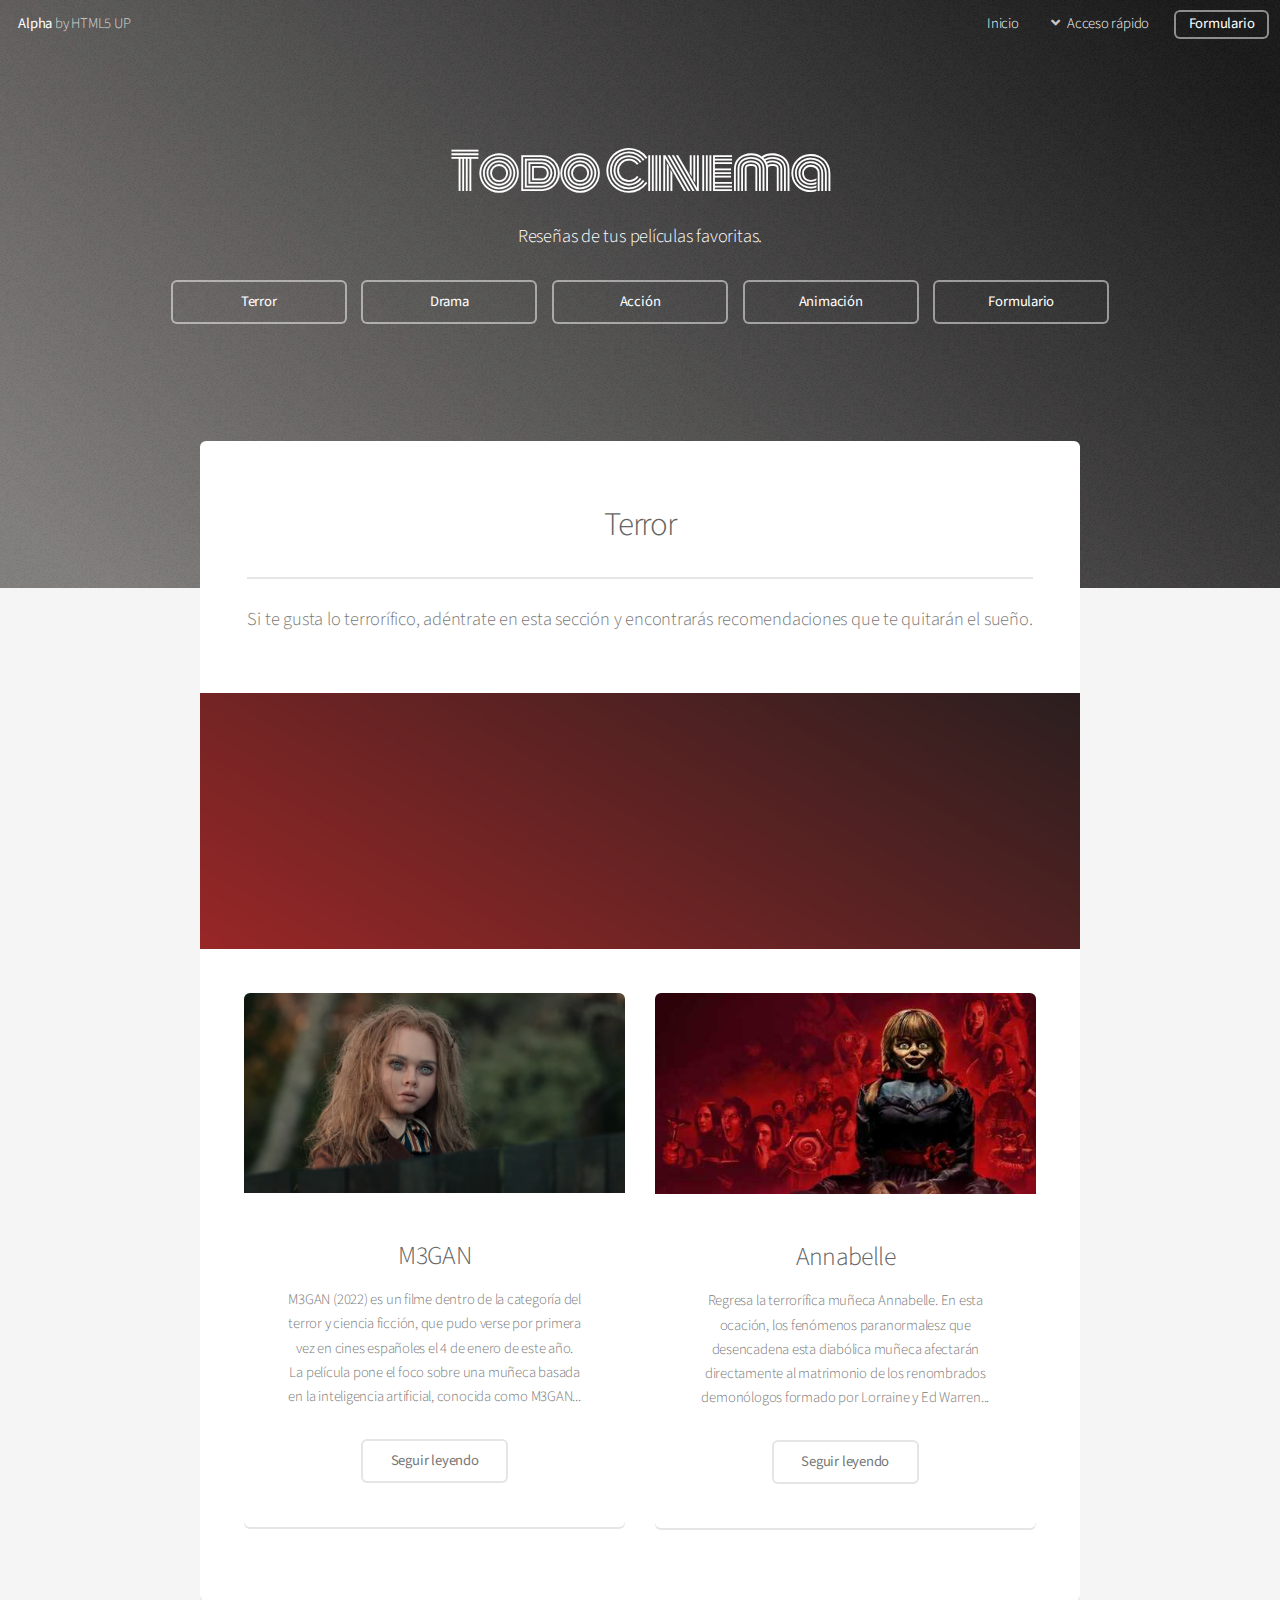
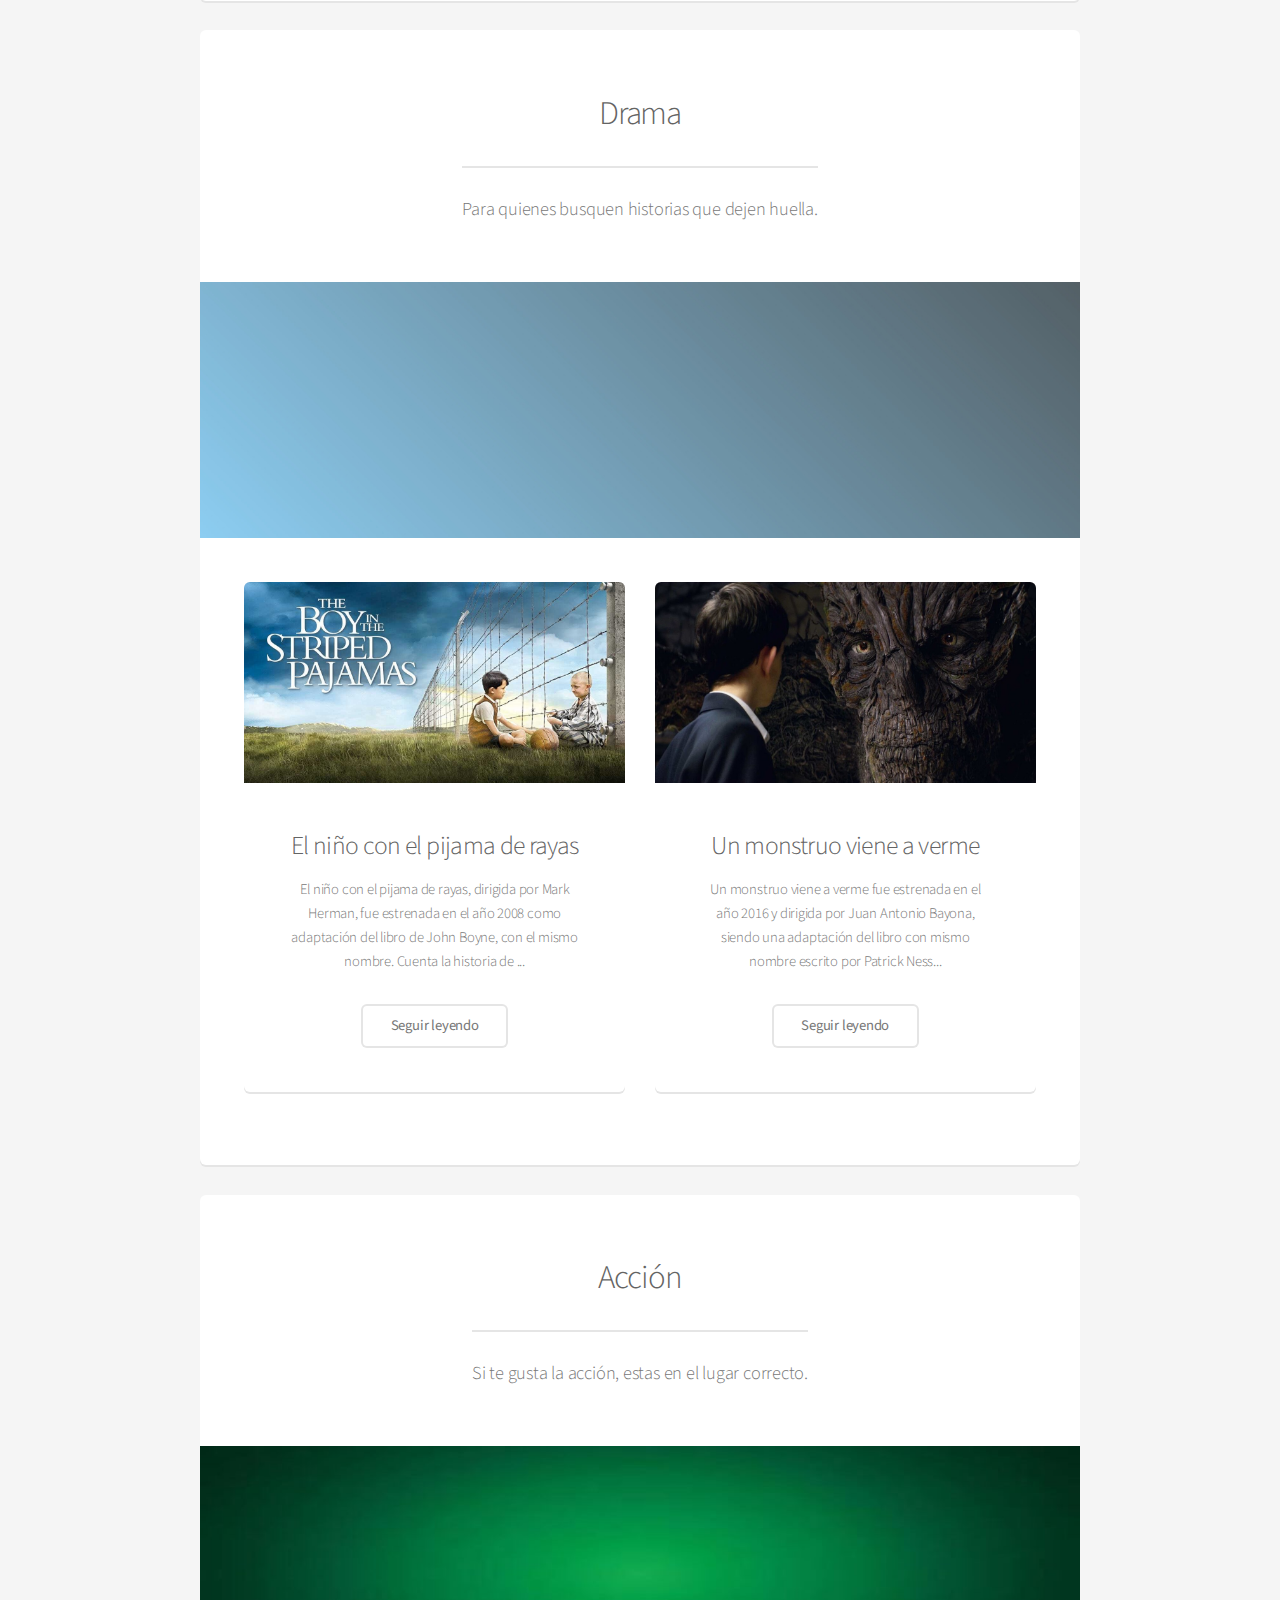
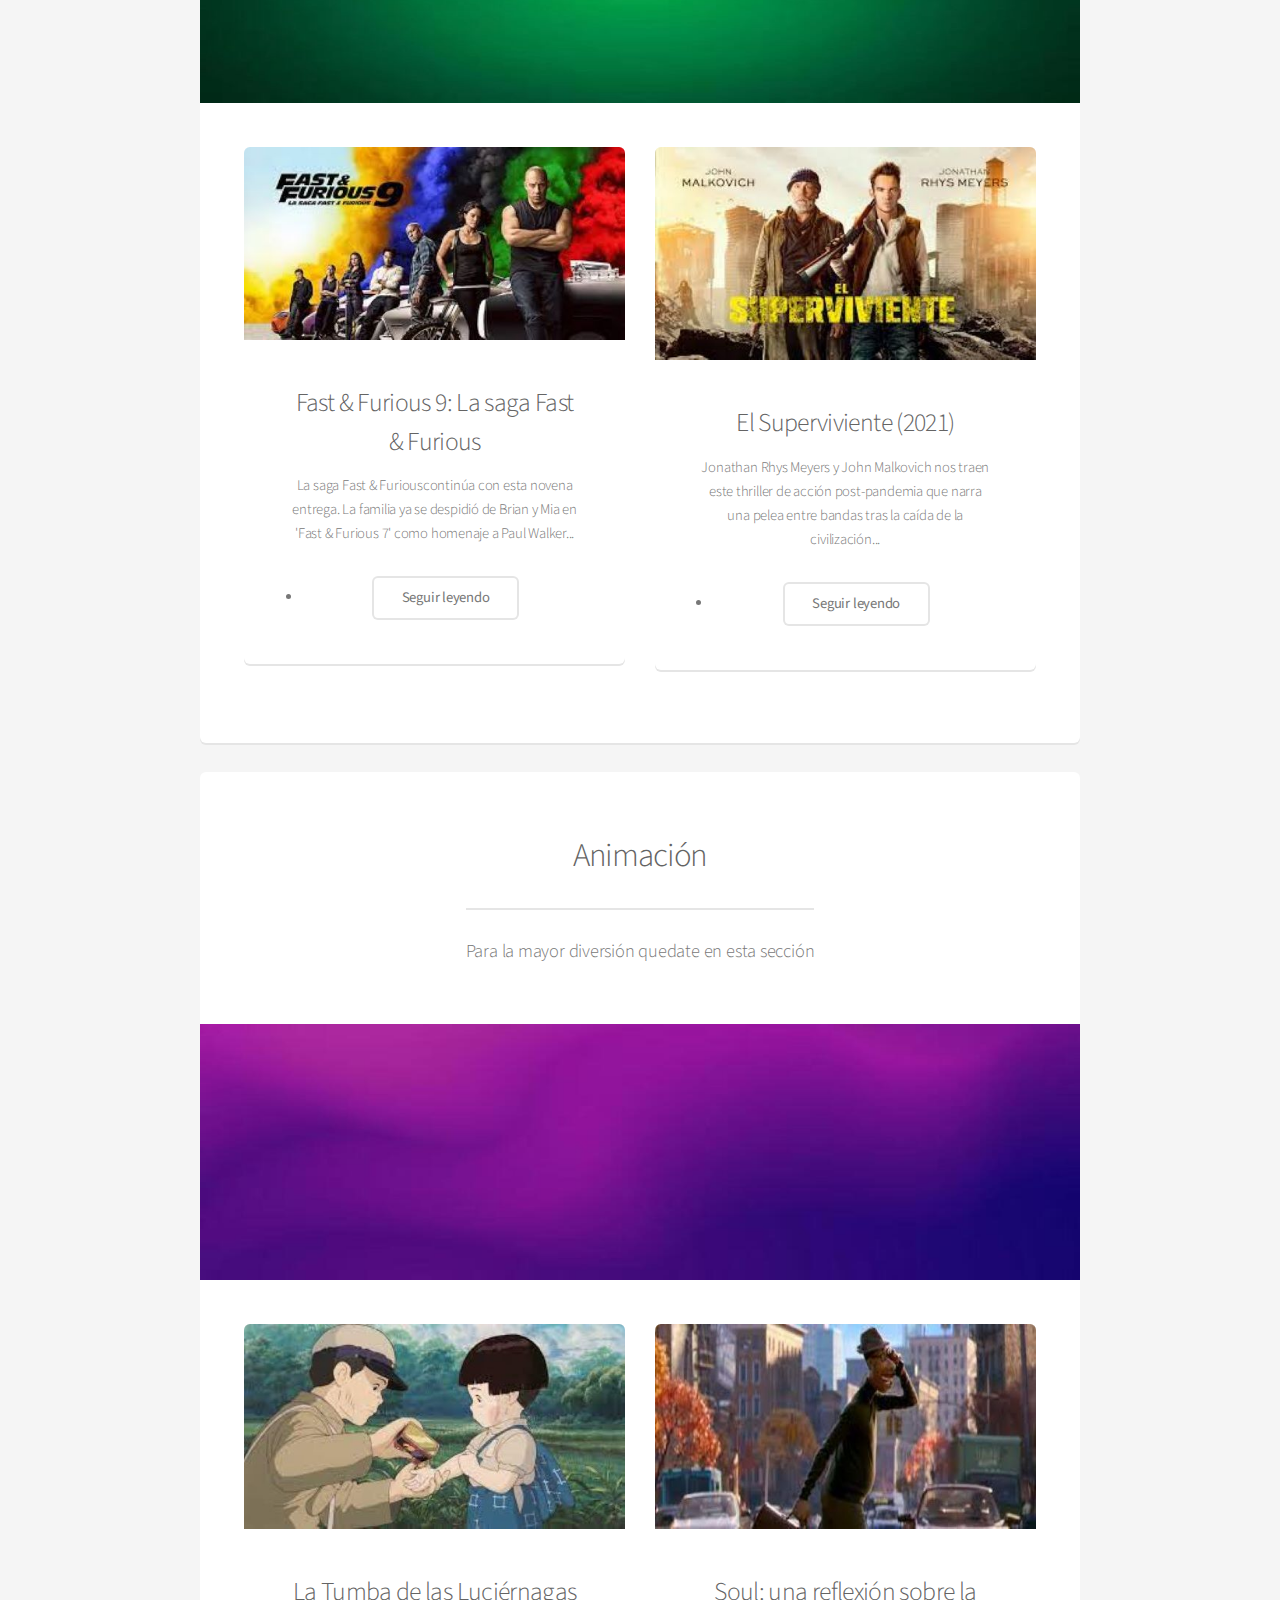
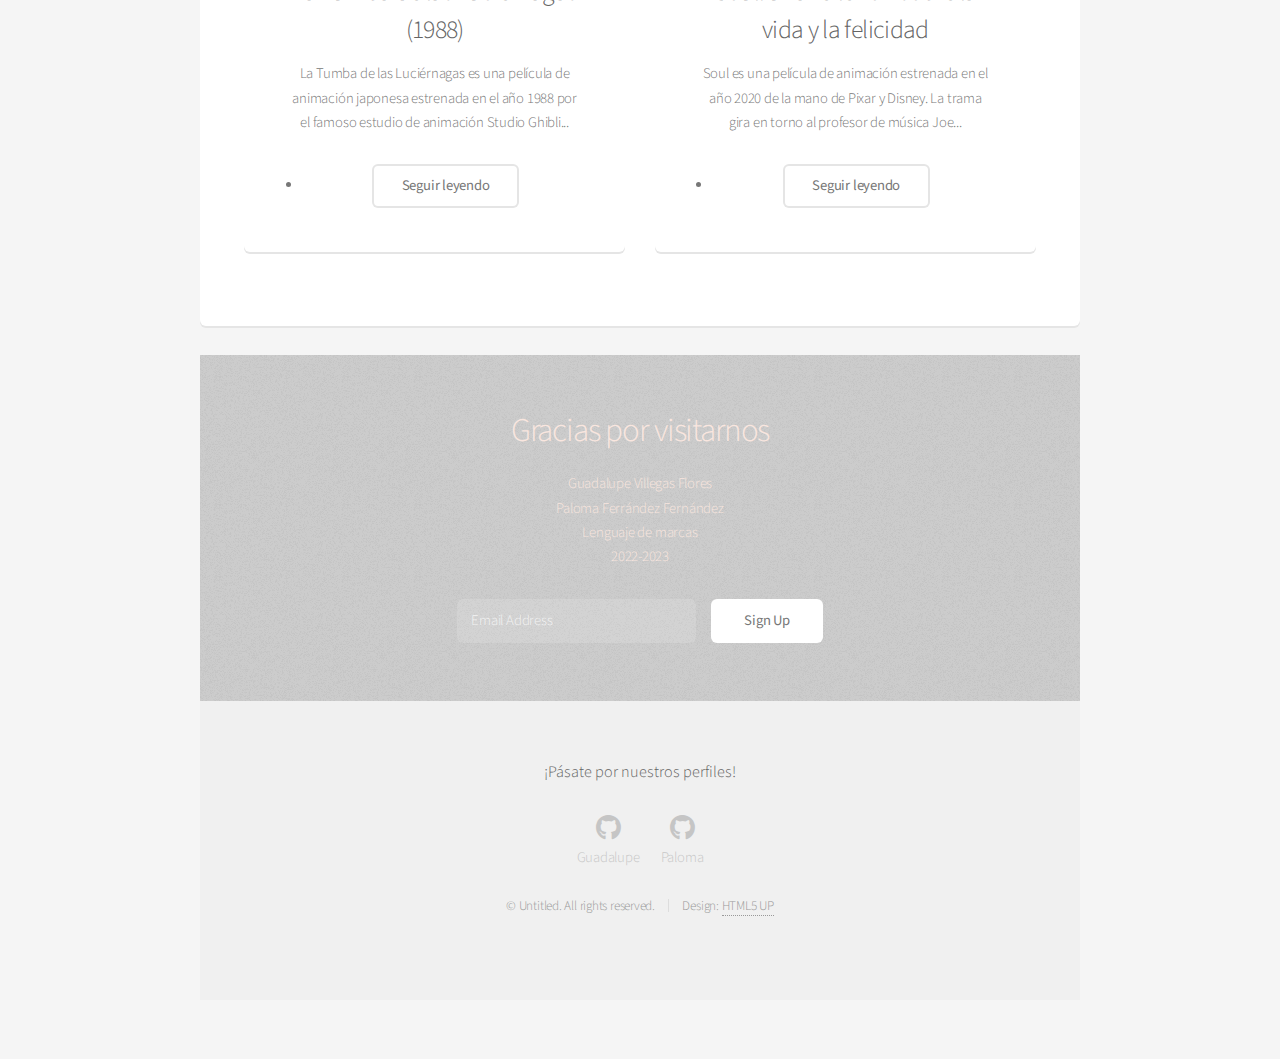
==== commit b196cddd: "Añadido seccion accion y terror y botones de cada seccion" ====
--- a/index.html
+++ b/index.html
@@ -53,6 +53,8 @@
 					<ul class="actions special">
 						<li><a href="index.html#idTerror" class="button">Terror</a></li>
 						<li><a href="index.html#idDrama" class="button">Drama</a></li>
+						<li><a href="index.html#idAccion" class="button">Acción</a></li>
+						<li><a href="index.html#idAnimacion" class="button">Animación</a></li>
 						<li><a href="formulario.html" class="button">Formulario</a></li>
 					</ul>
 				</section>
@@ -140,63 +142,76 @@
 	
 					</section>
 						
-					<!--
-					<section class="box special features">
-							<div class="features-row">
-								<section>
-									<span class="icon solid major fa-bolt accent2"></span>
-									<h3>Magna etiam</h3>
-									<p>Integer volutpat ante et accumsan commophasellus sed aliquam feugiat lorem aliquet ut enim rutrum phasellus iaculis accumsan dolore magna aliquam veroeros.</p>
-								</section>
-								<section>
-									<span class="icon solid major fa-chart-area accent3"></span>
-									<h3>Ipsum dolor</h3>
-									<p>Integer volutpat ante et accumsan commophasellus sed aliquam feugiat lorem aliquet ut enim rutrum phasellus iaculis accumsan dolore magna aliquam veroeros.</p>
-								</section>
-							</div>
-							<div class="features-row">
-								<section>
-									<span class="icon solid major fa-cloud accent4"></span>
-									<h3>Sed feugiat</h3>
-									<p>Integer volutpat ante et accumsan commophasellus sed aliquam feugiat lorem aliquet ut enim rutrum phasellus iaculis accumsan dolore magna aliquam veroeros.</p>
-								</section>
-								<section>
-									<span class="icon solid major fa-lock accent5"></span>
-									<h3>Enim phasellus</h3>
-									<p>Integer volutpat ante et accumsan commophasellus sed aliquam feugiat lorem aliquet ut enim rutrum phasellus iaculis accumsan dolore magna aliquam veroeros.</p>
-								</section>
-							</div>
-					</section>
-	
 					
-					<section class="box special features">
-						<div class="features-row">
-							<section>
-								<span class="icon solid major fa-bolt accent2"></span>
-								<h3>Magna etiam</h3>
-								<p>Integer volutpat ante et accumsan commophasellus sed aliquam feugiat lorem aliquet ut enim rutrum phasellus iaculis accumsan dolore magna aliquam veroeros.</p>
-							</section>
-							<section>
-								<span class="icon solid major fa-chart-area accent3"></span>
-								<h3>Ipsum dolor</h3>
-								<p>Integer volutpat ante et accumsan commophasellus sed aliquam feugiat lorem aliquet ut enim rutrum phasellus iaculis accumsan dolore magna aliquam veroeros.</p>
-							</section>
-						</div>
-						<div class="features-row">
-							<section>
-								<span class="icon solid major fa-cloud accent4"></span>
-								<h3>Sed feugiat</h3>
-								<p>Integer volutpat ante et accumsan commophasellus sed aliquam feugiat lorem aliquet ut enim rutrum phasellus iaculis accumsan dolore magna aliquam veroeros.</p>
-							</section>
-							<section>
-								<span class="icon solid major fa-lock accent5"></span>
-								<h3>Enim phasellus</h3>
-								<p>Integer volutpat ante et accumsan commophasellus sed aliquam feugiat lorem aliquet ut enim rutrum phasellus iaculis accumsan dolore magna aliquam veroeros.</p>
-							</section>
-						</div>
-					</section>
-				-->
-				</section>
+					<section class="box special">
+						<header class="major">
+							<h2 id="idAccion">Acción</h2>
+							<p>Si te gusta la acción, estas en el lugar correcto.</p>
+						</header>
+						<span class="image featured"><img src="images/accion1.jpg" alt=""/></span>
+
+							<div class="row">
+								<div class="col-6 col-12-narrower">
+									<section class="box special">
+										<span class="image featured"><img src="images/fast.jpg" alt=""/></span>
+                                        <h3>Fast & Furious 9: La saga Fast & Furious</h3>
+										<p>La saga Fast & Furious</q>continúa con esta novena entrega. La familia ya se despidió de Brian y Mia en 'Fast & Furious 7' 
+											como homenaje a Paul Walker...</p>
+											<ul class="action special">
+												<li><a href="noticia5.html" class="button alt">Seguir leyendo</a></li>
+											</ul>
+									</section>
+								</div>
+
+								<div class="col-6 col-12-narrower">
+									<section class="box special">
+										<span class="image featured"><img src="images/superviviente.jpg" alt=""/></span>
+
+										<h3>El Superviviente (2021) </h3>
+										<p>Jonathan Rhys Meyers y John Malkovich nos traen este thriller de acción post-pandemia
+											que narra una pelea entre bandas tras la caída de la civilización...</p>
+											<ul class="action special">
+												<li><a href="noticia6.hmtl" class="button alt">Seguir leyendo</a></li>
+											</ul>
+									</section>
+								</div>
+							</div>
+					</section>
+	
+					<section class="box special">
+						<header class="major">
+							<h2 id="idAnimacion">Animación</h2>
+							<p>Para la mayor diversión quedate en esta sección</p>
+						</header>
+						<span class="image featured"><img src="images/animacion1.jpg" alt=""/></span>
+						    <div class="row">
+								<div class="col-6 col-12-narrower">
+									<section class="box special">
+										<span class="image featured"><img src="images/tumba de las luciernagas.jpg" alt=""/></span>
+
+										<h3>La Tumba de las Luciérnagas (1988)</h3>
+										<p>La Tumba de las Luciérnagas es una película de animación japonesa estrenada en el año 1988
+											 por el famoso estudio de animación Studio Ghibli...</p>
+											 <ul class="action special">
+												<li><a href="noticia7.html" class="button alt">Seguir leyendo</a></li>
+											 </ul>
+									</section>
+								</div>
+
+								<div class="col-6 col-12-narrower">
+									<section class="box special">
+										<span class="image featured"><img src="images/soul.jpg" alt=""/></span>
+
+										<h3>Soul: una reflexión sobre la vida y la felicidad</h3>
+										<p>Soul es una película de animación estrenada en el año 2020 de la mano de Pixar y Disney.
+											La trama gira en torno al profesor de música Joe...</p>
+										<ul class="action special">
+											<li><a href="noticia8.html" class="button alt">Seguir leyendo</a></li>
+										</ul>
+									</section>
+								</div>
+						   </div>
+					</section>
 
 			<!-- CTA -->
 				<section id="cta">
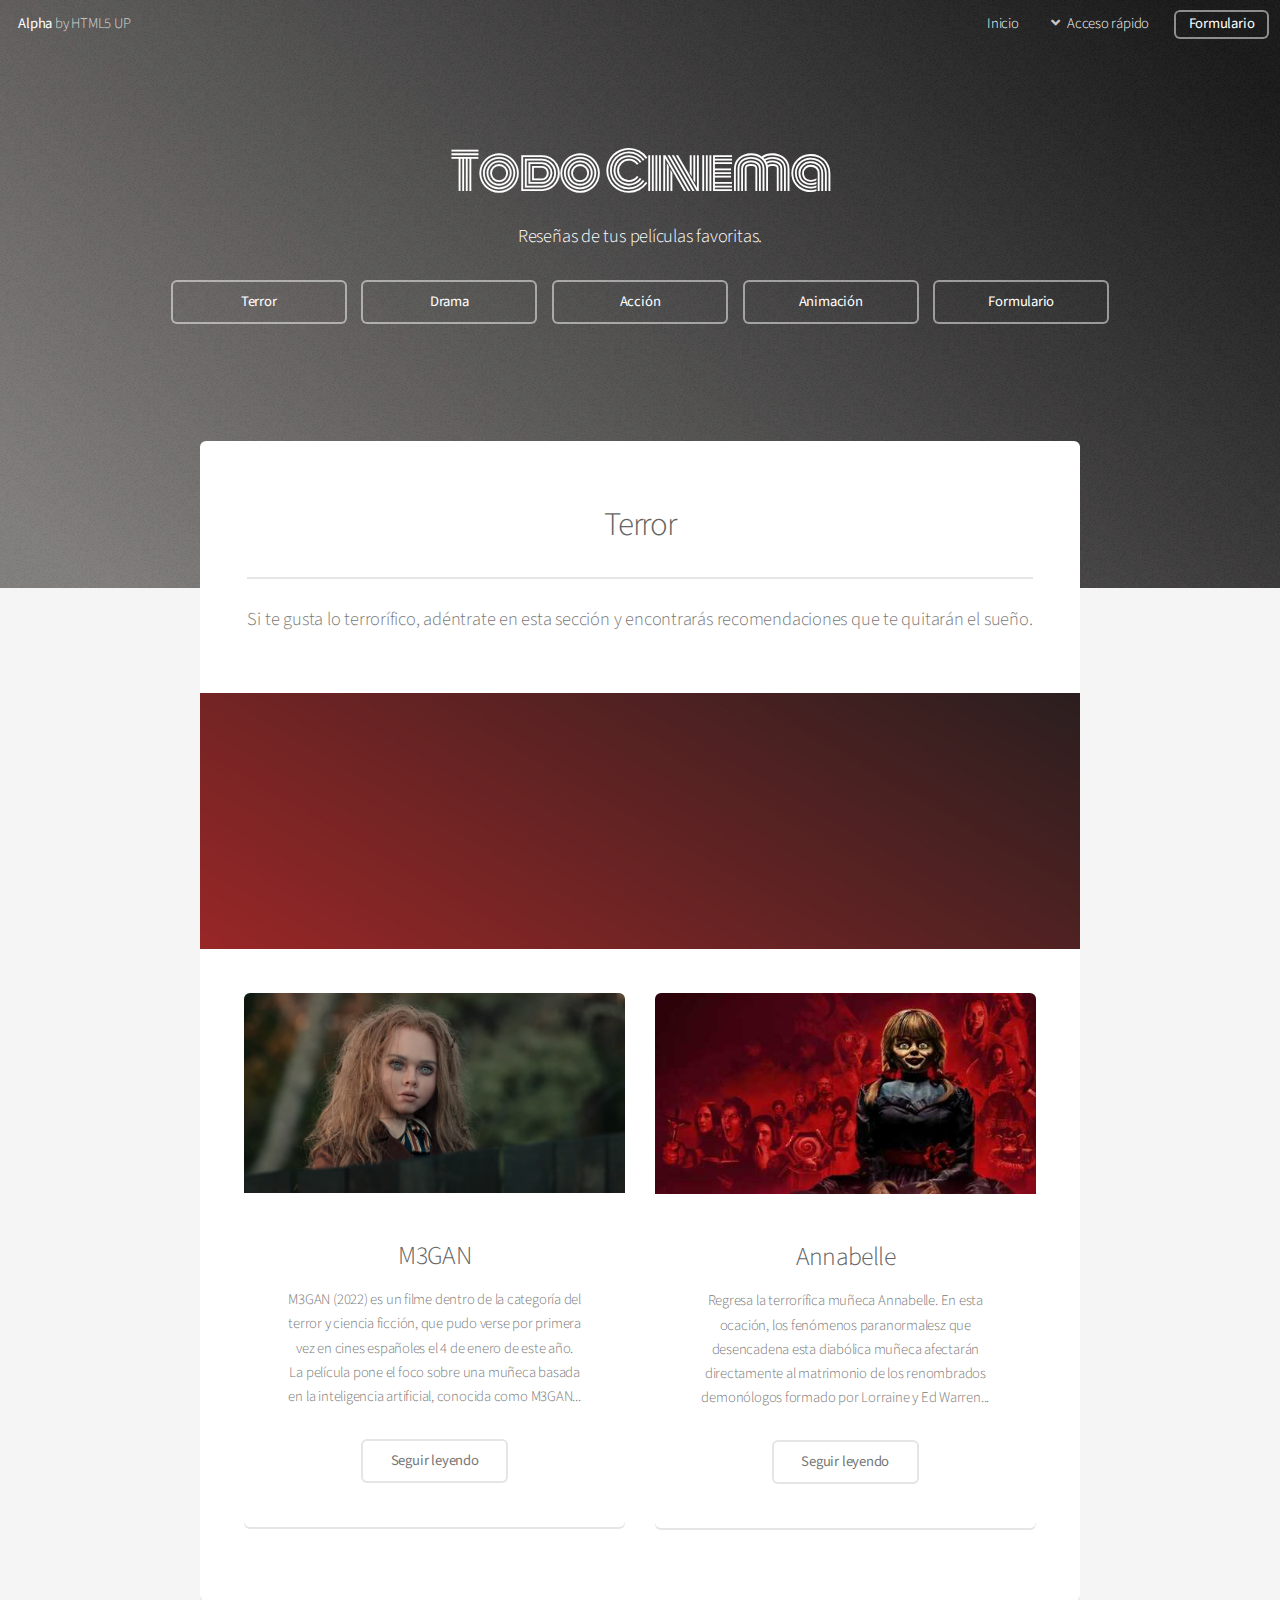
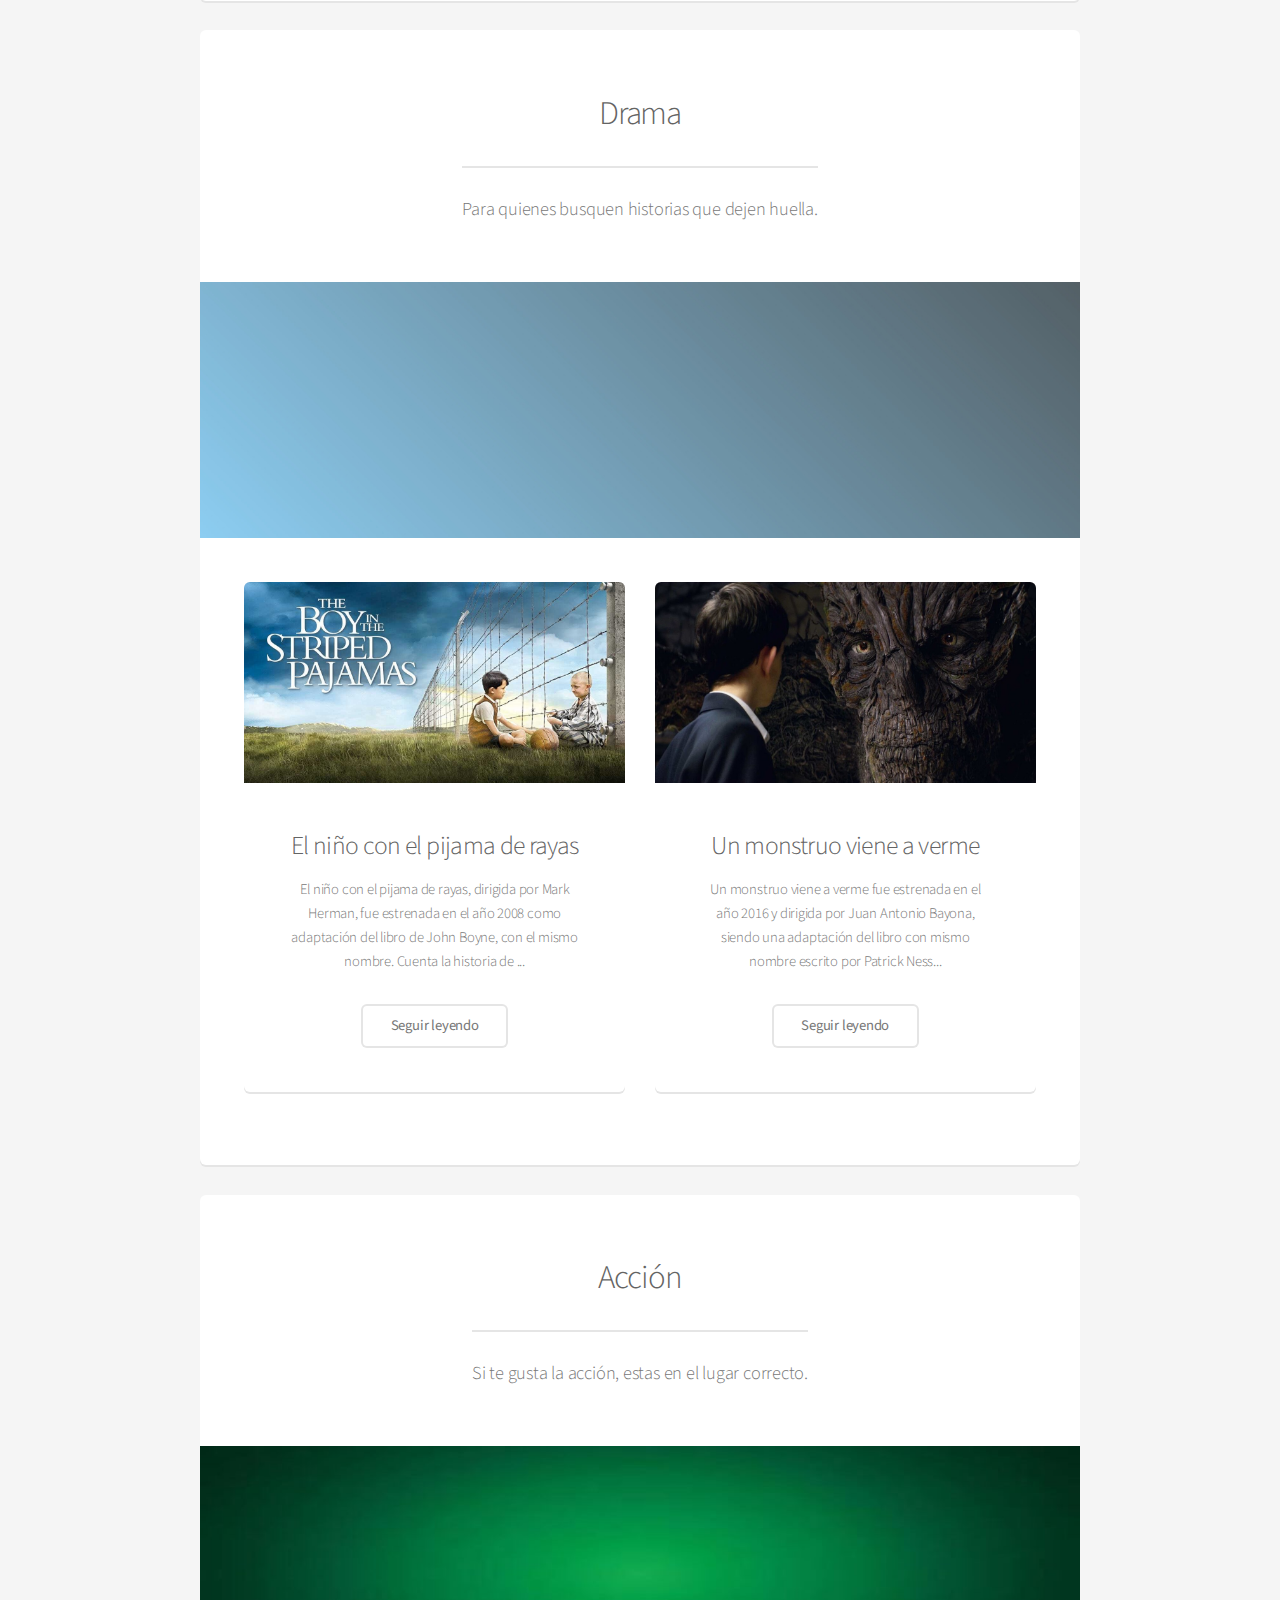
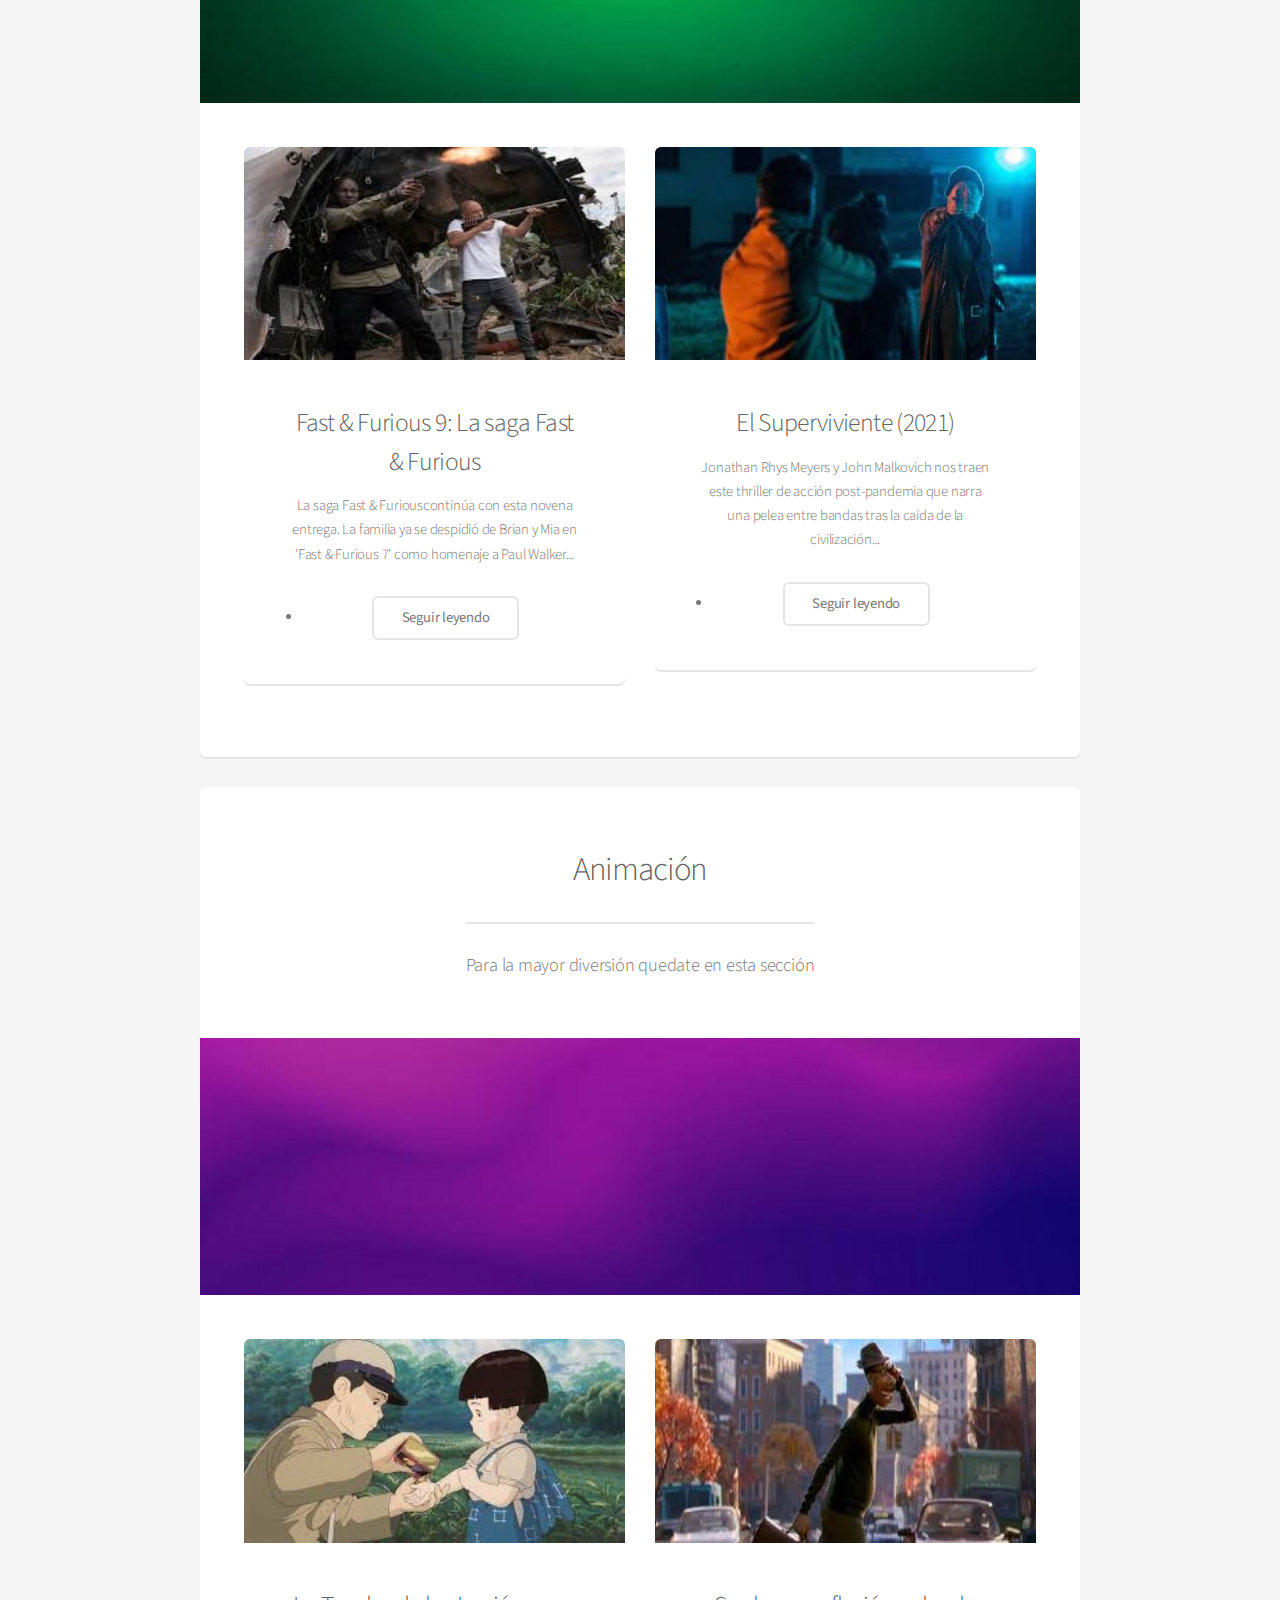
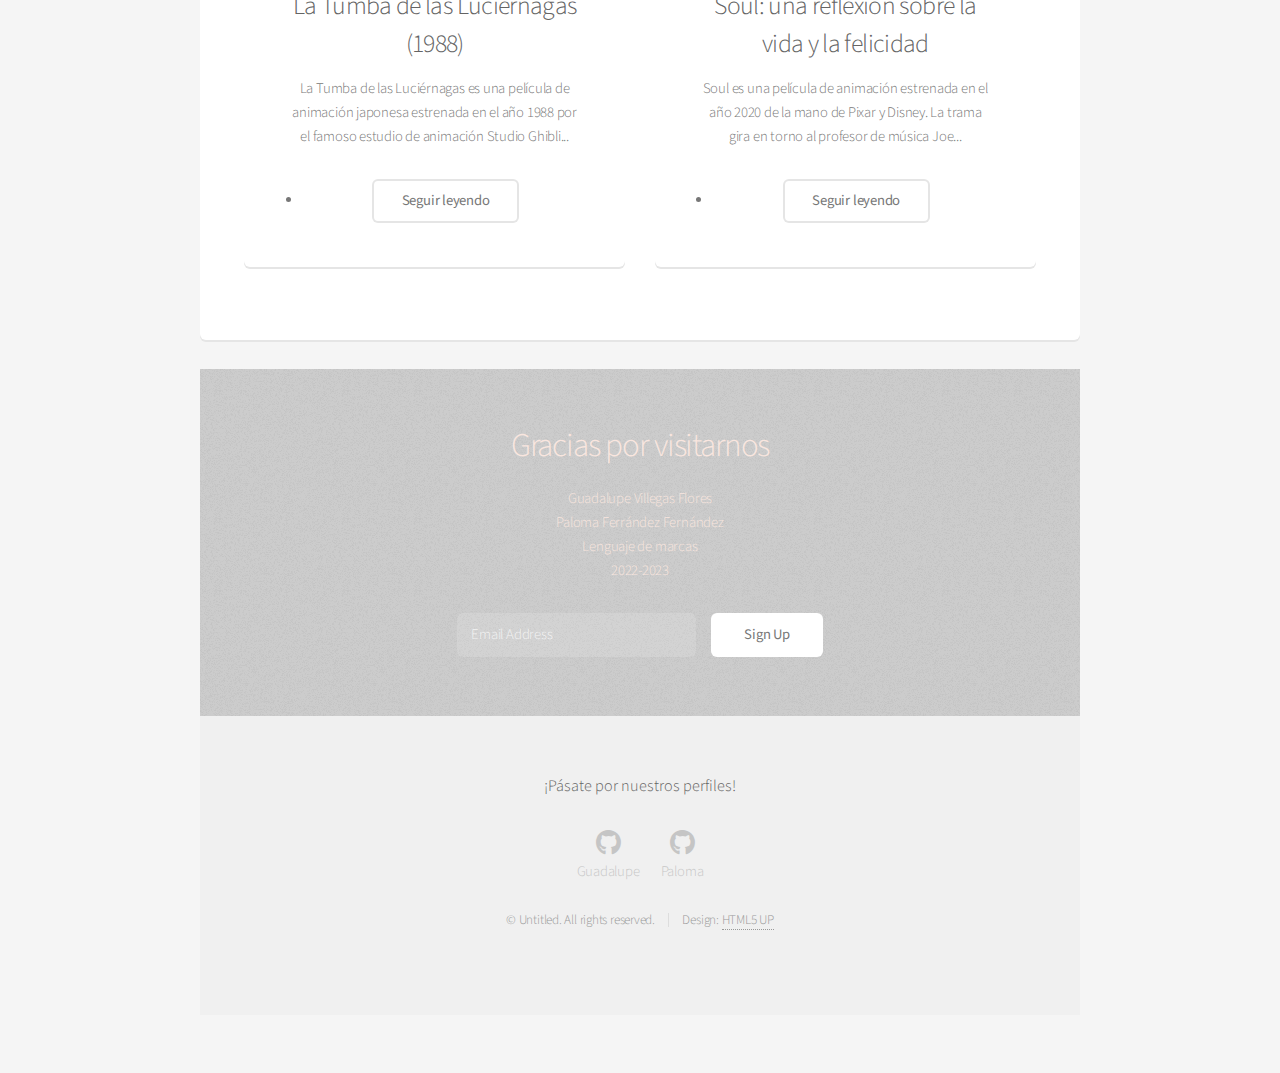
==== commit 9266aaf4: "Correccion imagenes de las ultimas 4 noticias" ====
--- a/index.html
+++ b/index.html
@@ -39,6 +39,20 @@
 											<li><a href="noticia4.html">Un monstruo viene ...</a></li>
 										</ul>
 									</li>
+									<li>
+                                        <a href="#">Acción</a>
+                                        <ul>
+                                            <li><a href="noticia5.html">Fast & Furious...</a></li>
+                                            <li><a href="noticia6.html">El Superviviente</a></li>
+                                        </ul>
+                                    </li>
+                                    <li>
+                                        <a href="#">Animación</a>
+                                        <ul>
+                                            <li><a href="noticia7.html">La tumba de las...</a></li>
+                                            <li><a href="noticia8.html">Soul</a></li>
+                                        </ul>
+                                    </li>
 								</ul>
 							</li>
 							<li><a href="formulario.html" class="button">Formulario</a></li>
@@ -165,7 +179,7 @@
 
 								<div class="col-6 col-12-narrower">
 									<section class="box special">
-										<span class="image featured"><img src="images/superviviente.jpg" alt=""/></span>
+										<span class="image featured"><img src="images/super.jpg" alt=""/></span>
 
 										<h3>El Superviviente (2021) </h3>
 										<p>Jonathan Rhys Meyers y John Malkovich nos traen este thriller de acción post-pandemia
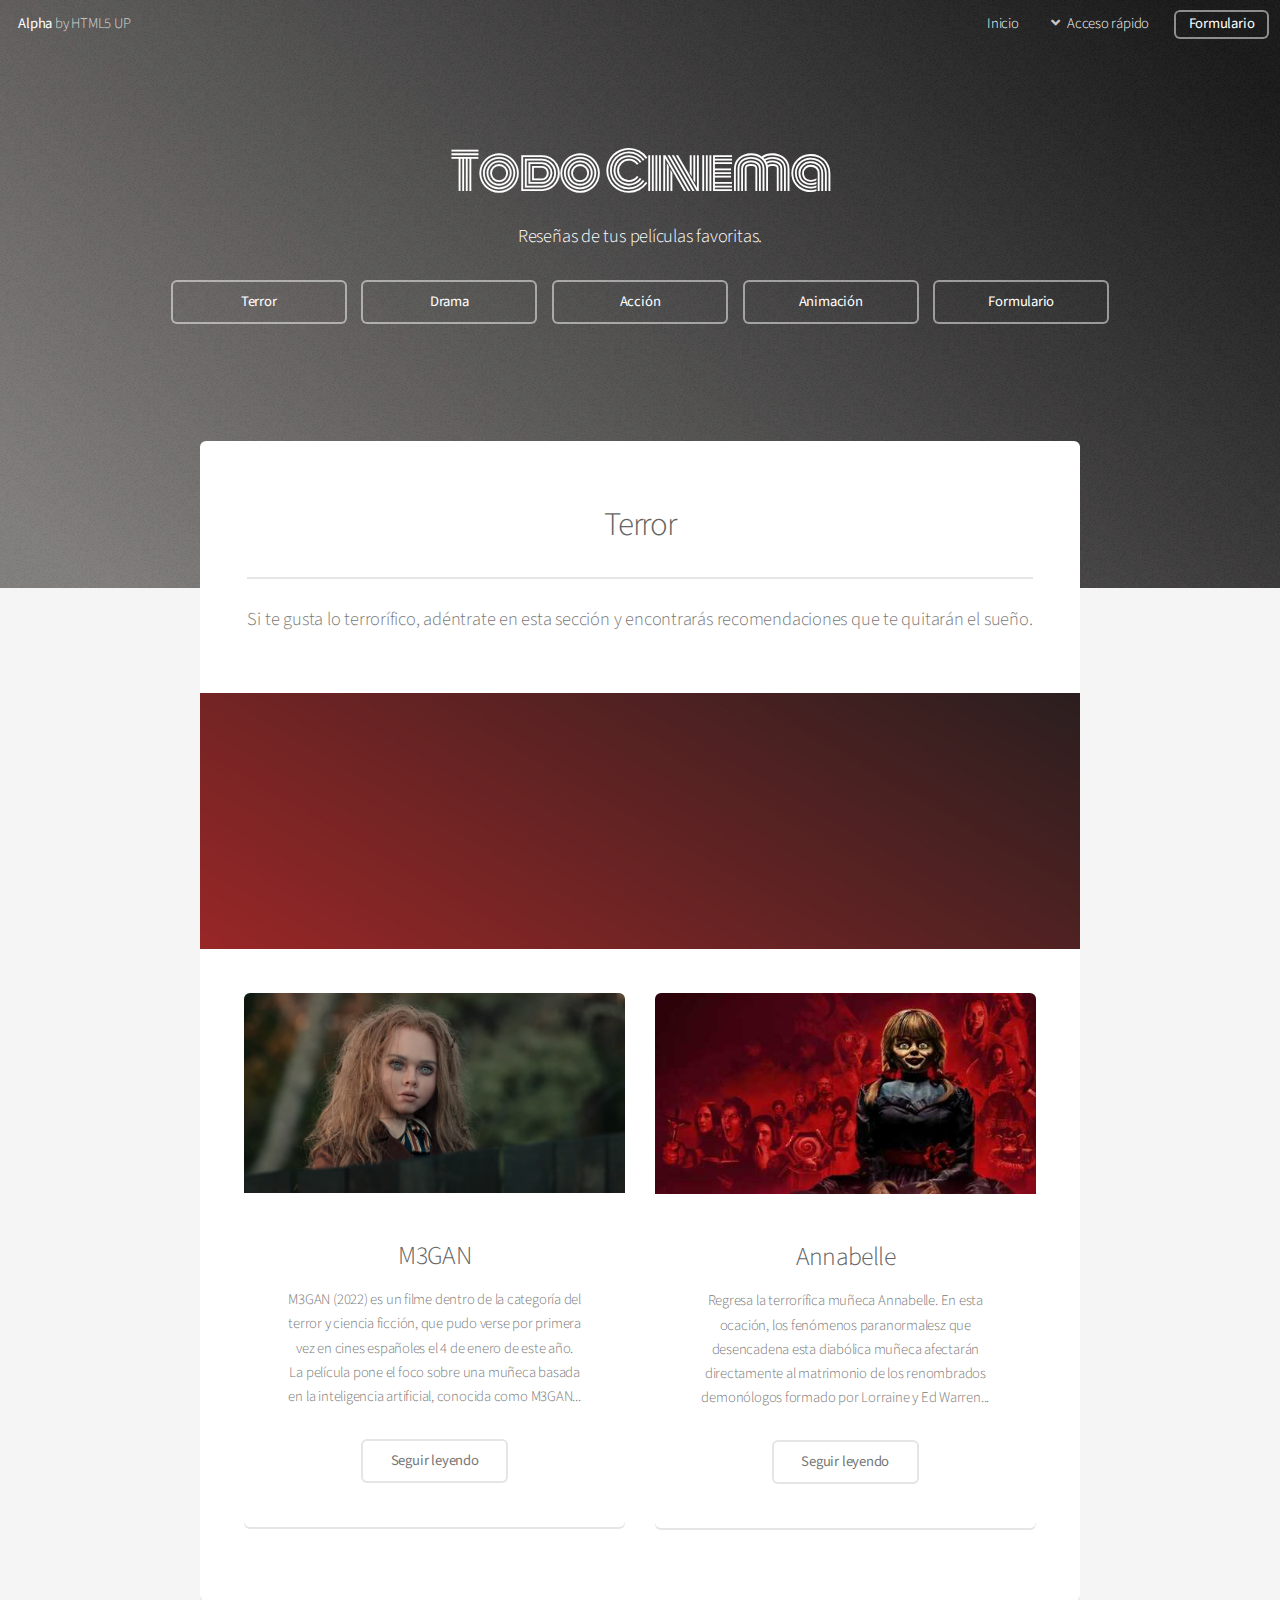
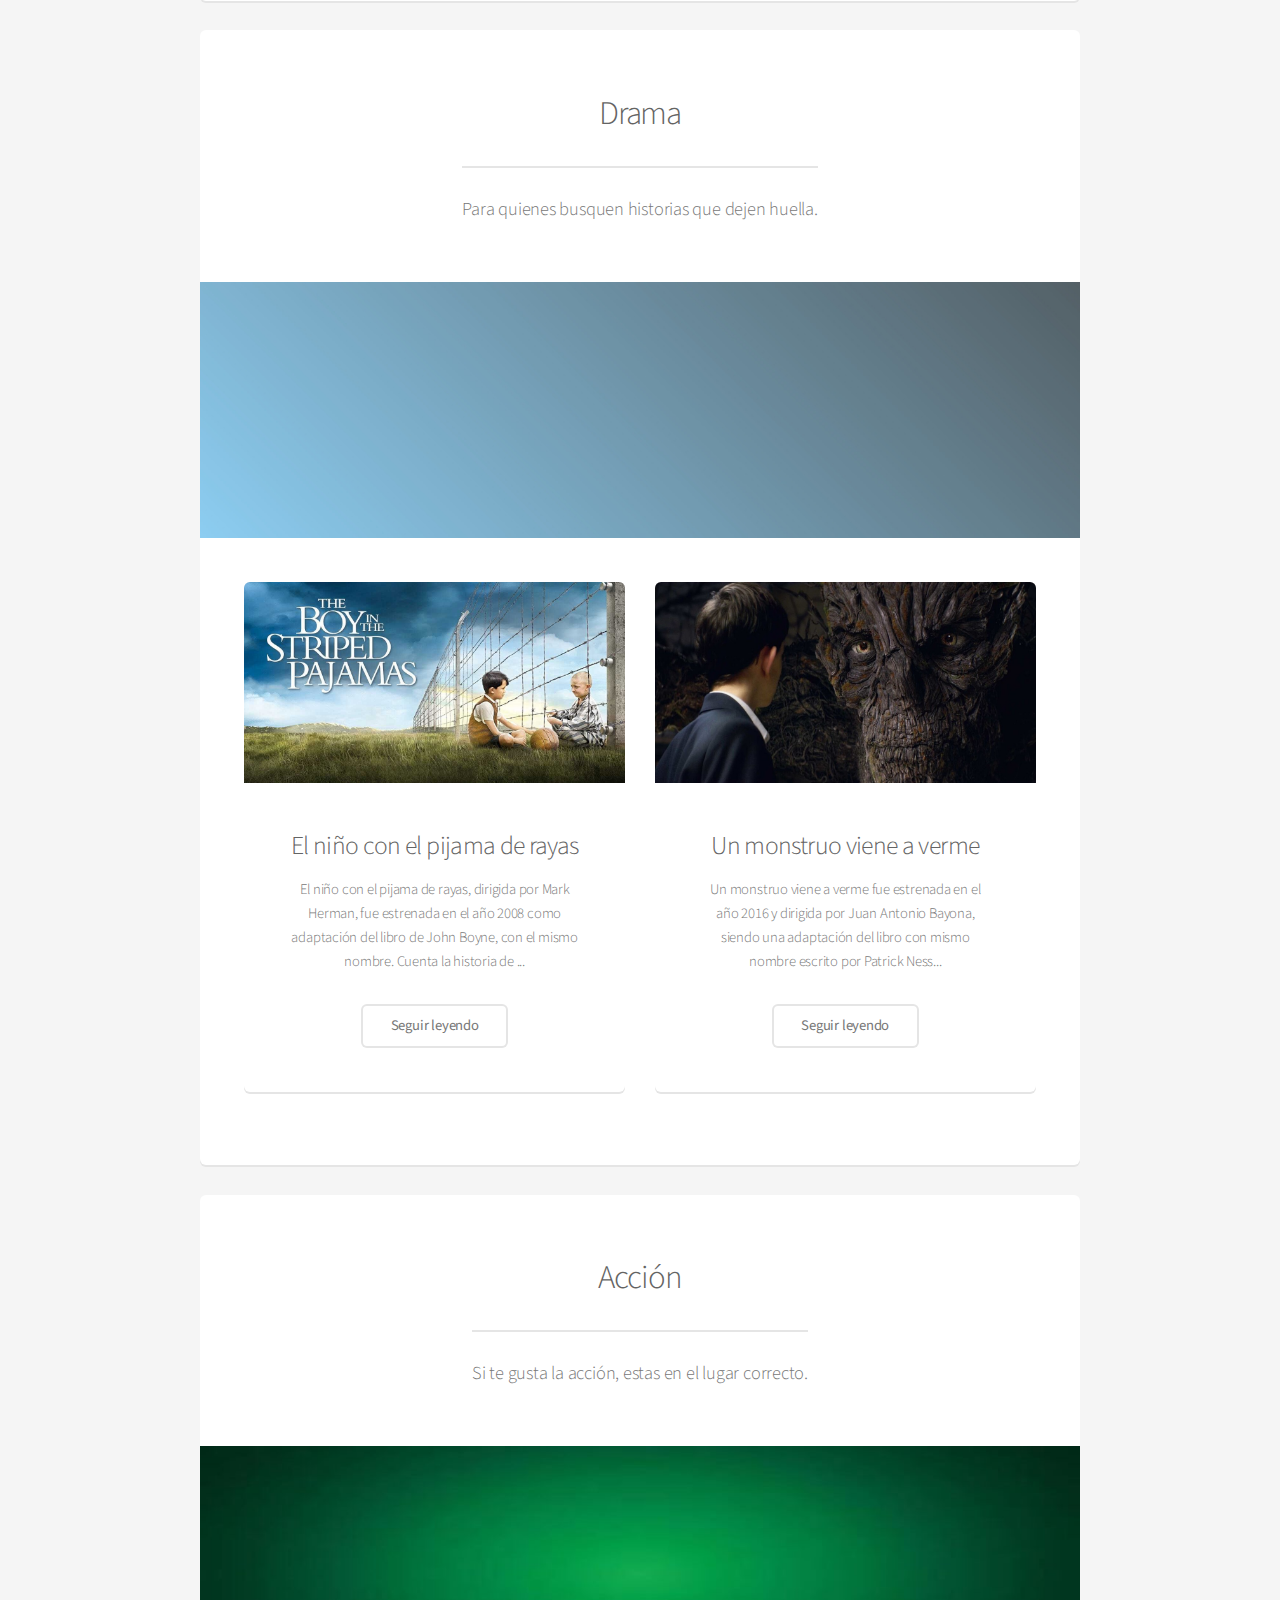
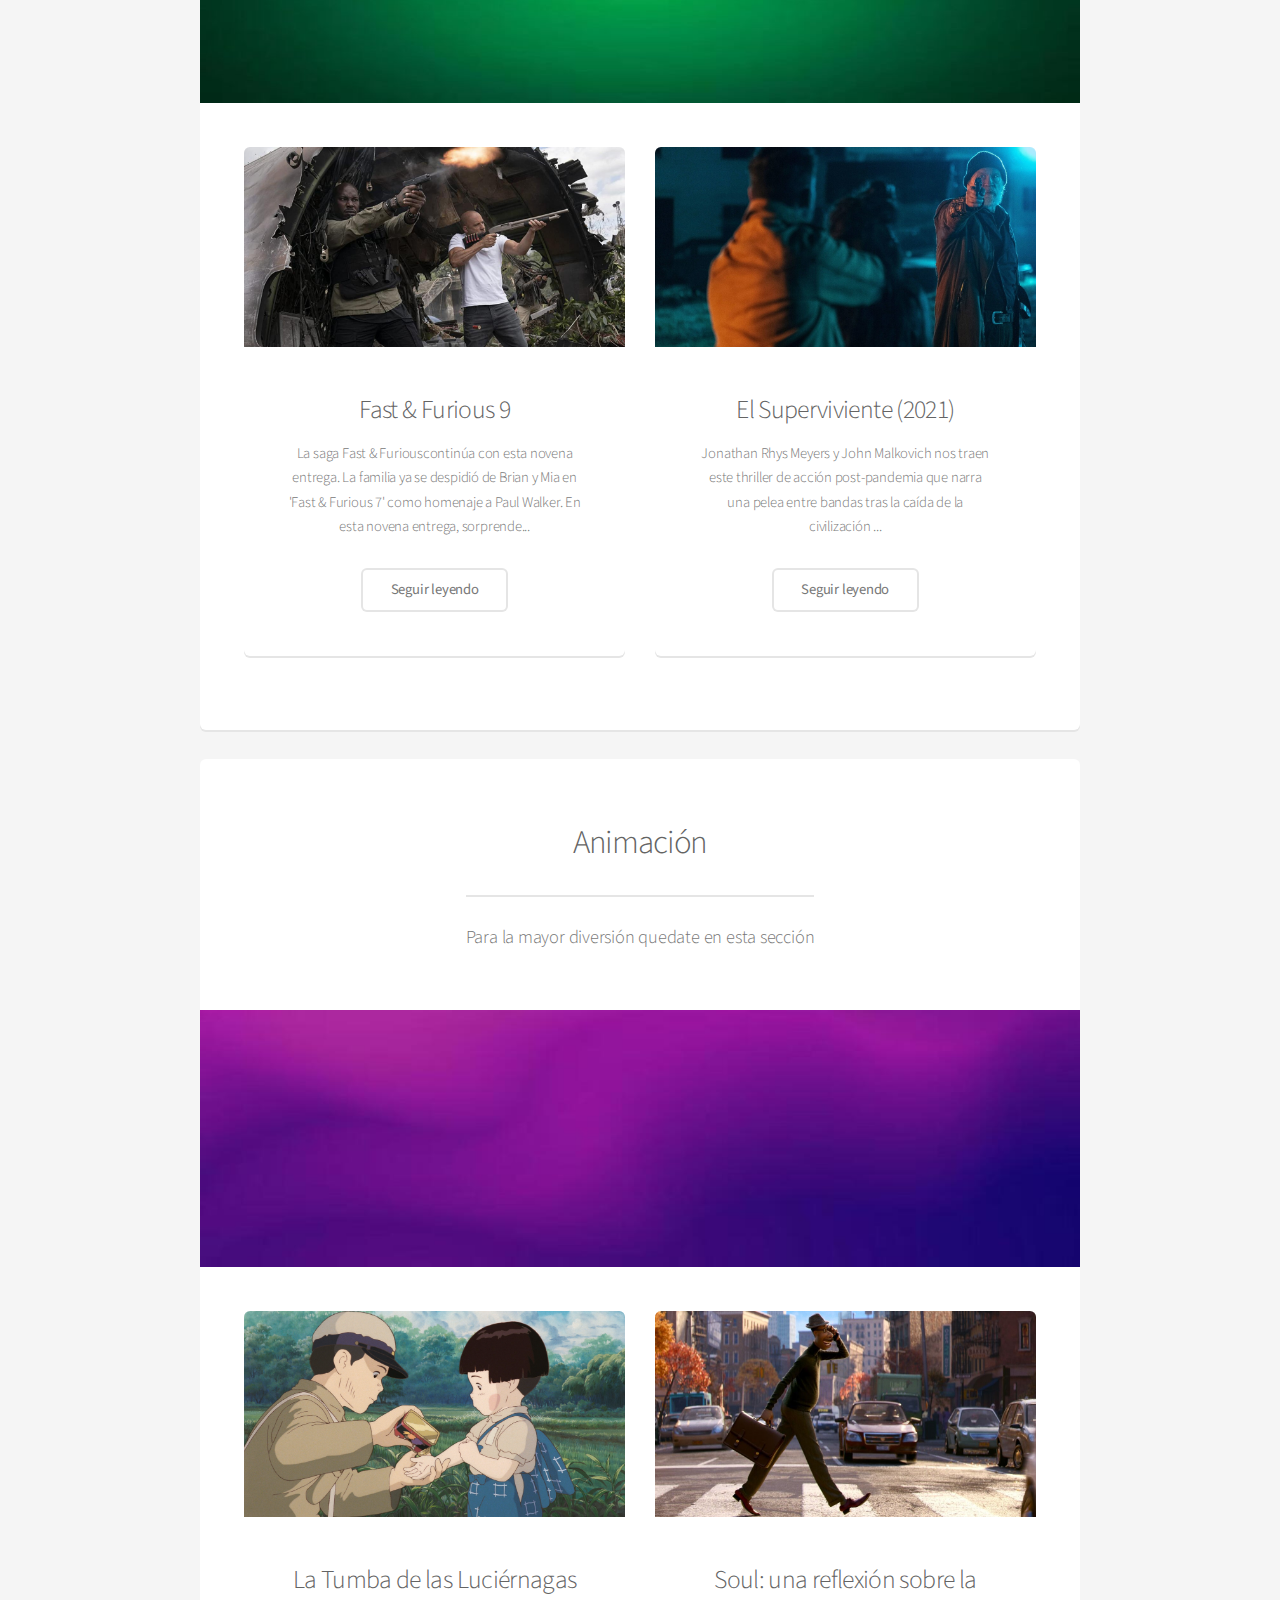
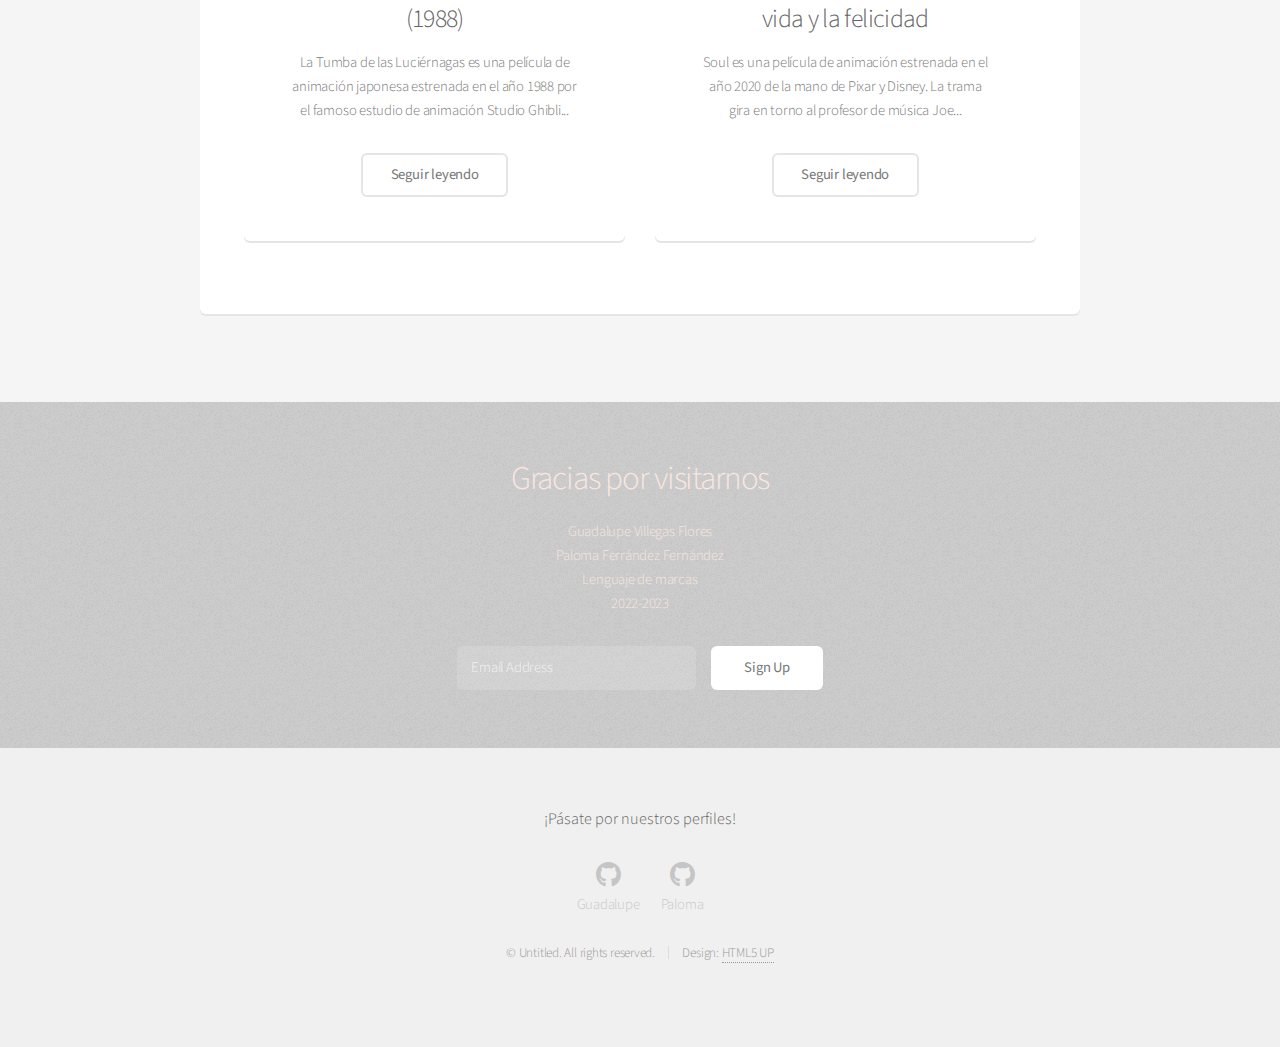
==== commit 464fac2f: "correcciones imágenes y cta" ====
--- a/index.html
+++ b/index.html
@@ -167,11 +167,11 @@
 							<div class="row">
 								<div class="col-6 col-12-narrower">
 									<section class="box special">
-										<span class="image featured"><img src="images/fast.jpg" alt=""/></span>
-                                        <h3>Fast & Furious 9: La saga Fast & Furious</h3>
+										<span class="image featured"><img src="images/ff9.jpeg" alt=""/></span>
+                                        <h3>Fast & Furious 9</h3>
 										<p>La saga Fast & Furious</q>continúa con esta novena entrega. La familia ya se despidió de Brian y Mia en 'Fast & Furious 7' 
-											como homenaje a Paul Walker...</p>
-											<ul class="action special">
+											como homenaje a Paul Walker. En esta novena entrega, sorprende...</p>
+											<ul class="actions special">
 												<li><a href="noticia5.html" class="button alt">Seguir leyendo</a></li>
 											</ul>
 									</section>
@@ -179,12 +179,12 @@
 
 								<div class="col-6 col-12-narrower">
 									<section class="box special">
-										<span class="image featured"><img src="images/super.jpg" alt=""/></span>
+										<span class="image featured"><img src="images/surv (1).jpg" alt=""/></span>
 
 										<h3>El Superviviente (2021) </h3>
 										<p>Jonathan Rhys Meyers y John Malkovich nos traen este thriller de acción post-pandemia
-											que narra una pelea entre bandas tras la caída de la civilización...</p>
-											<ul class="action special">
+											que narra una pelea entre bandas tras la caída de la civilización ...</p>
+											<ul class="actions special">
 												<li><a href="noticia6.hmtl" class="button alt">Seguir leyendo</a></li>
 											</ul>
 									</section>
@@ -201,12 +201,12 @@
 						    <div class="row">
 								<div class="col-6 col-12-narrower">
 									<section class="box special">
-										<span class="image featured"><img src="images/tumba de las luciernagas.jpg" alt=""/></span>
+										<span class="image featured"><img src="images/tumba.png" alt=""/></span>
 
 										<h3>La Tumba de las Luciérnagas (1988)</h3>
 										<p>La Tumba de las Luciérnagas es una película de animación japonesa estrenada en el año 1988
 											 por el famoso estudio de animación Studio Ghibli...</p>
-											 <ul class="action special">
+											 <ul class="actions special">
 												<li><a href="noticia7.html" class="button alt">Seguir leyendo</a></li>
 											 </ul>
 									</section>
@@ -219,13 +219,15 @@
 										<h3>Soul: una reflexión sobre la vida y la felicidad</h3>
 										<p>Soul es una película de animación estrenada en el año 2020 de la mano de Pixar y Disney.
 											La trama gira en torno al profesor de música Joe...</p>
-										<ul class="action special">
+										<ul class="actions special">
 											<li><a href="noticia8.html" class="button alt">Seguir leyendo</a></li>
 										</ul>
 									</section>
 								</div>
 						   </div>
 					</section>
+					
+				</section>
 
 			<!-- CTA -->
 				<section id="cta">
